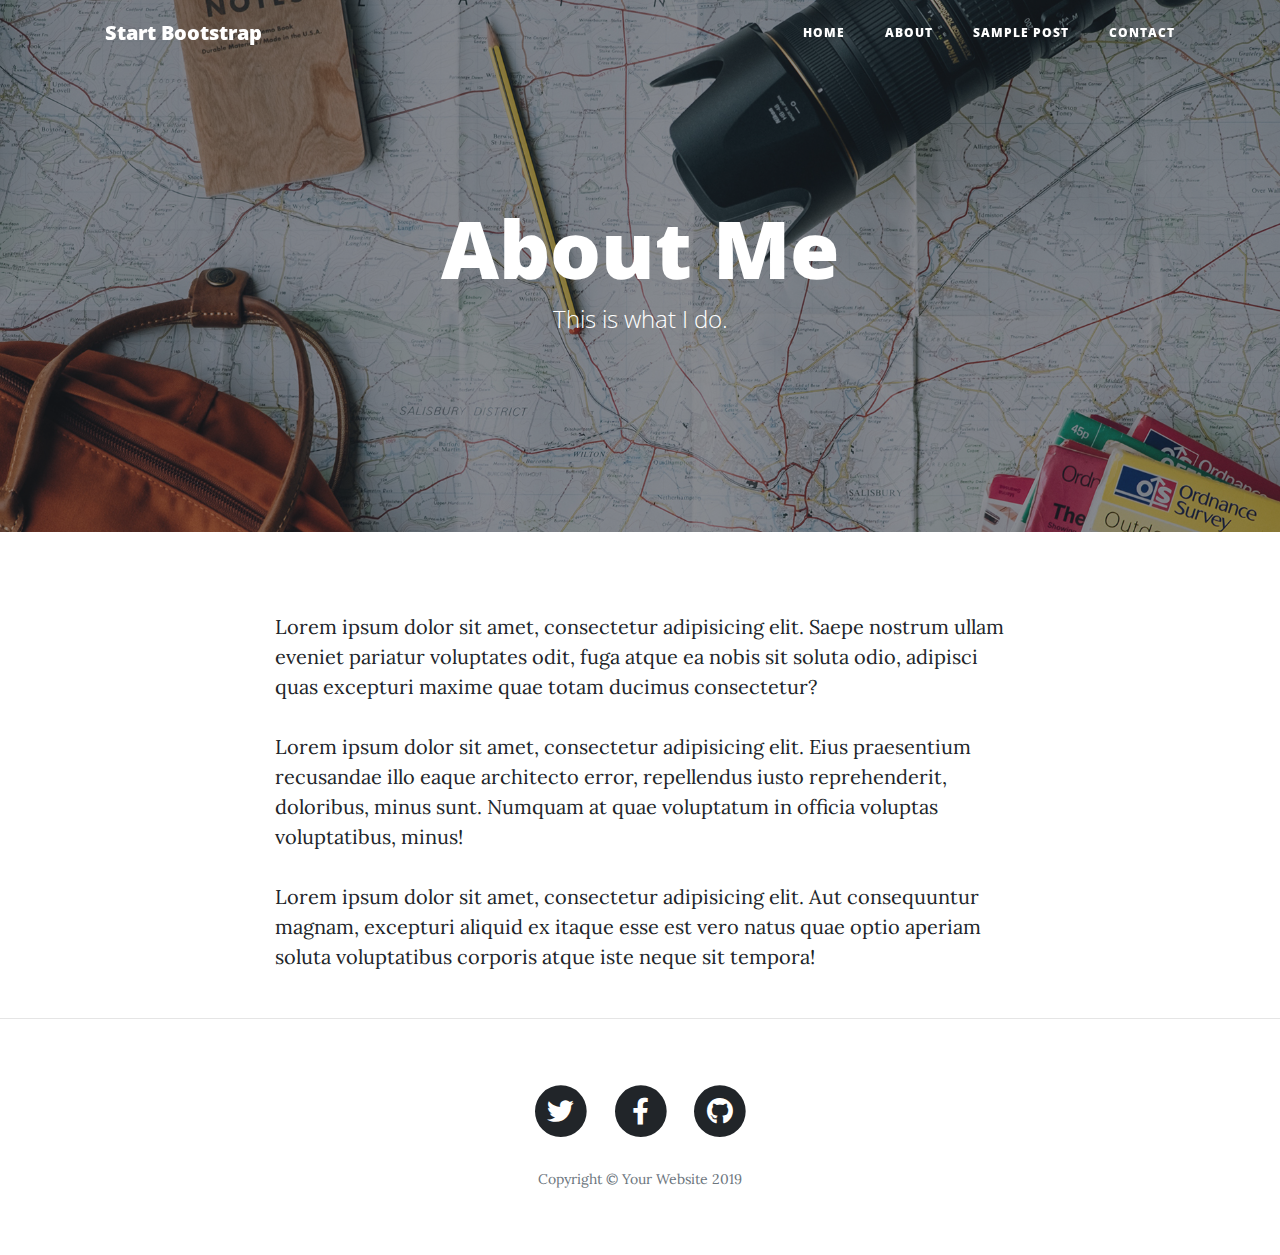
==== about.html @ df7668ce "bootstrap template" ====
<!DOCTYPE html>
<html lang="en">

<head>

  <meta charset="utf-8">
  <meta name="viewport" content="width=device-width, initial-scale=1, shrink-to-fit=no">
  <meta name="description" content="">
  <meta name="author" content="">

  <title>Clean Blog - Start Bootstrap Theme</title>

  <!-- Bootstrap core CSS -->
  <link href="vendor/bootstrap/css/bootstrap.min.css" rel="stylesheet">

  <!-- Custom fonts for this template -->
  <link href="vendor/fontawesome-free/css/all.min.css" rel="stylesheet" type="text/css">
  <link href='https://fonts.googleapis.com/css?family=Lora:400,700,400italic,700italic' rel='stylesheet' type='text/css'>
  <link href='https://fonts.googleapis.com/css?family=Open+Sans:300italic,400italic,600italic,700italic,800italic,400,300,600,700,800' rel='stylesheet' type='text/css'>

  <!-- Custom styles for this template -->
  <link href="css/clean-blog.min.css" rel="stylesheet">

</head>

<body>

  <!-- Navigation -->
  <nav class="navbar navbar-expand-lg navbar-light fixed-top" id="mainNav">
    <div class="container">
      <a class="navbar-brand" href="index.html">Start Bootstrap</a>
      <button class="navbar-toggler navbar-toggler-right" type="button" data-toggle="collapse" data-target="#navbarResponsive" aria-controls="navbarResponsive" aria-expanded="false" aria-label="Toggle navigation">
        Menu
        <i class="fas fa-bars"></i>
      </button>
      <div class="collapse navbar-collapse" id="navbarResponsive">
        <ul class="navbar-nav ml-auto">
          <li class="nav-item">
            <a class="nav-link" href="index.html">Home</a>
          </li>
          <li class="nav-item">
            <a class="nav-link" href="about.html">About</a>
          </li>
          <li class="nav-item">
            <a class="nav-link" href="post.html">Sample Post</a>
          </li>
          <li class="nav-item">
            <a class="nav-link" href="contact.html">Contact</a>
          </li>
        </ul>
      </div>
    </div>
  </nav>

  <!-- Page Header -->
  <header class="masthead" style="background-image: url('img/about-bg.jpg')">
    <div class="overlay"></div>
    <div class="container">
      <div class="row">
        <div class="col-lg-8 col-md-10 mx-auto">
          <div class="page-heading">
            <h1>About Me</h1>
            <span class="subheading">This is what I do.</span>
          </div>
        </div>
      </div>
    </div>
  </header>

  <!-- Main Content -->
  <div class="container">
    <div class="row">
      <div class="col-lg-8 col-md-10 mx-auto">
        <p>Lorem ipsum dolor sit amet, consectetur adipisicing elit. Saepe nostrum ullam eveniet pariatur voluptates odit, fuga atque ea nobis sit soluta odio, adipisci quas excepturi maxime quae totam ducimus consectetur?</p>
        <p>Lorem ipsum dolor sit amet, consectetur adipisicing elit. Eius praesentium recusandae illo eaque architecto error, repellendus iusto reprehenderit, doloribus, minus sunt. Numquam at quae voluptatum in officia voluptas voluptatibus, minus!</p>
        <p>Lorem ipsum dolor sit amet, consectetur adipisicing elit. Aut consequuntur magnam, excepturi aliquid ex itaque esse est vero natus quae optio aperiam soluta voluptatibus corporis atque iste neque sit tempora!</p>
      </div>
    </div>
  </div>

  <hr>

  <!-- Footer -->
  <footer>
    <div class="container">
      <div class="row">
        <div class="col-lg-8 col-md-10 mx-auto">
          <ul class="list-inline text-center">
            <li class="list-inline-item">
              <a href="#">
                <span class="fa-stack fa-lg">
                  <i class="fas fa-circle fa-stack-2x"></i>
                  <i class="fab fa-twitter fa-stack-1x fa-inverse"></i>
                </span>
              </a>
            </li>
            <li class="list-inline-item">
              <a href="#">
                <span class="fa-stack fa-lg">
                  <i class="fas fa-circle fa-stack-2x"></i>
                  <i class="fab fa-facebook-f fa-stack-1x fa-inverse"></i>
                </span>
              </a>
            </li>
            <li class="list-inline-item">
              <a href="#">
                <span class="fa-stack fa-lg">
                  <i class="fas fa-circle fa-stack-2x"></i>
                  <i class="fab fa-github fa-stack-1x fa-inverse"></i>
                </span>
              </a>
            </li>
          </ul>
          <p class="copyright text-muted">Copyright &copy; Your Website 2019</p>
        </div>
      </div>
    </div>
  </footer>

  <!-- Bootstrap core JavaScript -->
  <script src="vendor/jquery/jquery.min.js"></script>
  <script src="vendor/bootstrap/js/bootstrap.bundle.min.js"></script>

  <!-- Custom scripts for this template -->
  <script src="js/clean-blog.min.js"></script>

</body>

</html>
---- css/clean-blog.min.css ----
/*!
 * Start Bootstrap - Clean Blog v5.0.8 (https://startbootstrap.com/template-overviews/clean-blog)
 * Copyright 2013-2019 Start Bootstrap
 * Licensed under MIT (https://github.com/BlackrockDigital/startbootstrap-clean-blog/blob/master/LICENSE)
 */body{font-size:20px;color:#212529;font-family:Lora,'Times New Roman',serif}p{line-height:1.5;margin:30px 0}p a{text-decoration:underline}h1,h2,h3,h4,h5,h6{font-weight:800;font-family:'Open Sans','Helvetica Neue',Helvetica,Arial,sans-serif}a{color:#212529;transition:all .2s}a:focus,a:hover{color:#0085a1}blockquote{font-style:italic;color:#868e96}.section-heading{font-size:36px;font-weight:700;margin-top:60px}.caption{font-size:14px;font-style:italic;display:block;margin:0;padding:10px;text-align:center;border-bottom-right-radius:5px;border-bottom-left-radius:5px}::-moz-selection{color:#fff;background:#0085a1;text-shadow:none}::selection{color:#fff;background:#0085a1;text-shadow:none}img::-moz-selection{color:#fff;background:0 0}img::selection{color:#fff;background:0 0}img::-moz-selection{color:#fff;background:0 0}#mainNav{position:absolute;border-bottom:1px solid #e9ecef;background-color:#fff;font-family:'Open Sans','Helvetica Neue',Helvetica,Arial,sans-serif}#mainNav .navbar-brand{font-weight:800;color:#343a40}#mainNav .navbar-toggler{font-size:12px;font-weight:800;padding:13px;text-transform:uppercase;color:#343a40}#mainNav .navbar-nav>li.nav-item>a{font-size:12px;font-weight:800;letter-spacing:1px;text-transform:uppercase}@media only screen and (min-width:992px){#mainNav{border-bottom:1px solid transparent;background:0 0}#mainNav .navbar-brand{padding:10px 20px;color:#fff}#mainNav .navbar-brand:focus,#mainNav .navbar-brand:hover{color:rgba(255,255,255,.8)}#mainNav .navbar-nav>li.nav-item>a{padding:10px 20px;color:#fff}#mainNav .navbar-nav>li.nav-item>a:focus,#mainNav .navbar-nav>li.nav-item>a:hover{color:rgba(255,255,255,.8)}}@media only screen and (min-width:992px){#mainNav{transition:background-color .2s;transform:translate3d(0,0,0);-webkit-backface-visibility:hidden}#mainNav.is-fixed{position:fixed;top:-67px;transition:transform .2s;border-bottom:1px solid #fff;background-color:rgba(255,255,255,.9)}#mainNav.is-fixed .navbar-brand{color:#212529}#mainNav.is-fixed .navbar-brand:focus,#mainNav.is-fixed .navbar-brand:hover{color:#0085a1}#mainNav.is-fixed .navbar-nav>li.nav-item>a{color:#212529}#mainNav.is-fixed .navbar-nav>li.nav-item>a:focus,#mainNav.is-fixed .navbar-nav>li.nav-item>a:hover{color:#0085a1}#mainNav.is-visible{transform:translate3d(0,100%,0)}}header.masthead{margin-bottom:50px;background:no-repeat center center;background-color:#868e96;background-attachment:scroll;position:relative;background-size:cover}header.masthead .overlay{position:absolute;top:0;left:0;height:100%;width:100%;background-color:#212529;opacity:.5}header.masthead .page-heading,header.masthead .post-heading,header.masthead .site-heading{padding:200px 0 150px;color:#fff}@media only screen and (min-width:768px){header.masthead .page-heading,header.masthead .post-heading,header.masthead .site-heading{padding:200px 0}}header.masthead .page-heading,header.masthead .site-heading{text-align:center}header.masthead .page-heading h1,header.masthead .site-heading h1{font-size:50px;margin-top:0}header.masthead .page-heading .subheading,header.masthead .site-heading .subheading{font-size:24px;font-weight:300;line-height:1.1;display:block;margin:10px 0 0;font-family:'Open Sans','Helvetica Neue',Helvetica,Arial,sans-serif}@media only screen and (min-width:768px){header.masthead .page-heading h1,header.masthead .site-heading h1{font-size:80px}}header.masthead .post-heading h1{font-size:35px}header.masthead .post-heading .meta,header.masthead .post-heading .subheading{line-height:1.1;display:block}header.masthead .post-heading .subheading{font-size:24px;font-weight:600;margin:10px 0 30px;font-family:'Open Sans','Helvetica Neue',Helvetica,Arial,sans-serif}header.masthead .post-heading .meta{font-size:20px;font-weight:300;font-style:italic;font-family:Lora,'Times New Roman',serif}header.masthead .post-heading .meta a{color:#fff}@media only screen and (min-width:768px){header.masthead .post-heading h1{font-size:55px}header.masthead .post-heading .subheading{font-size:30px}}.post-preview>a{color:#212529}.post-preview>a:focus,.post-preview>a:hover{text-decoration:none;color:#0085a1}.post-preview>a>.post-title{font-size:30px;margin-top:30px;margin-bottom:10px}.post-preview>a>.post-subtitle{font-weight:300;margin:0 0 10px}.post-preview>.post-meta{font-size:18px;font-style:italic;margin-top:0;color:#868e96}.post-preview>.post-meta>a{text-decoration:none;color:#212529}.post-preview>.post-meta>a:focus,.post-preview>.post-meta>a:hover{text-decoration:underline;color:#0085a1}@media only screen and (min-width:768px){.post-preview>a>.post-title{font-size:36px}}.floating-label-form-group{font-size:14px;position:relative;margin-bottom:0;padding-bottom:.5em;border-bottom:1px solid #dee2e6}.floating-label-form-group input,.floating-label-form-group textarea{font-size:1.5em;position:relative;z-index:1;padding:0;resize:none;border:none;border-radius:0;background:0 0;box-shadow:none!important;font-family:Lora,'Times New Roman',serif}.floating-label-form-group input::-webkit-input-placeholder,.floating-label-form-group textarea::-webkit-input-placeholder{color:#868e96;font-family:Lora,'Times New Roman',serif}.floating-label-form-group label{font-size:.85em;line-height:1.764705882em;position:relative;z-index:0;top:2em;display:block;margin:0;transition:top .3s ease,opacity .3s ease;vertical-align:middle;vertical-align:baseline;opacity:0}.floating-label-form-group .help-block{margin:15px 0}.floating-label-form-group-with-value label{top:0;opacity:1}.floating-label-form-group-with-focus label{color:#0085a1}form .form-group:first-child .floating-label-form-group{border-top:1px solid #dee2e6}footer{padding:50px 0 65px}footer .list-inline{margin:0;padding:0}footer .copyright{font-size:14px;margin-bottom:0;text-align:center}.btn{font-size:14px;font-weight:800;padding:15px 25px;letter-spacing:1px;text-transform:uppercase;border-radius:0;font-family:'Open Sans','Helvetica Neue',Helvetica,Arial,sans-serif}.btn-primary{background-color:#0085a1;border-color:#0085a1}.btn-primary:active,.btn-primary:focus,.btn-primary:hover{color:#fff;background-color:#00657b!important;border-color:#00657b!important}.btn-lg{font-size:16px;padding:25px 35px}
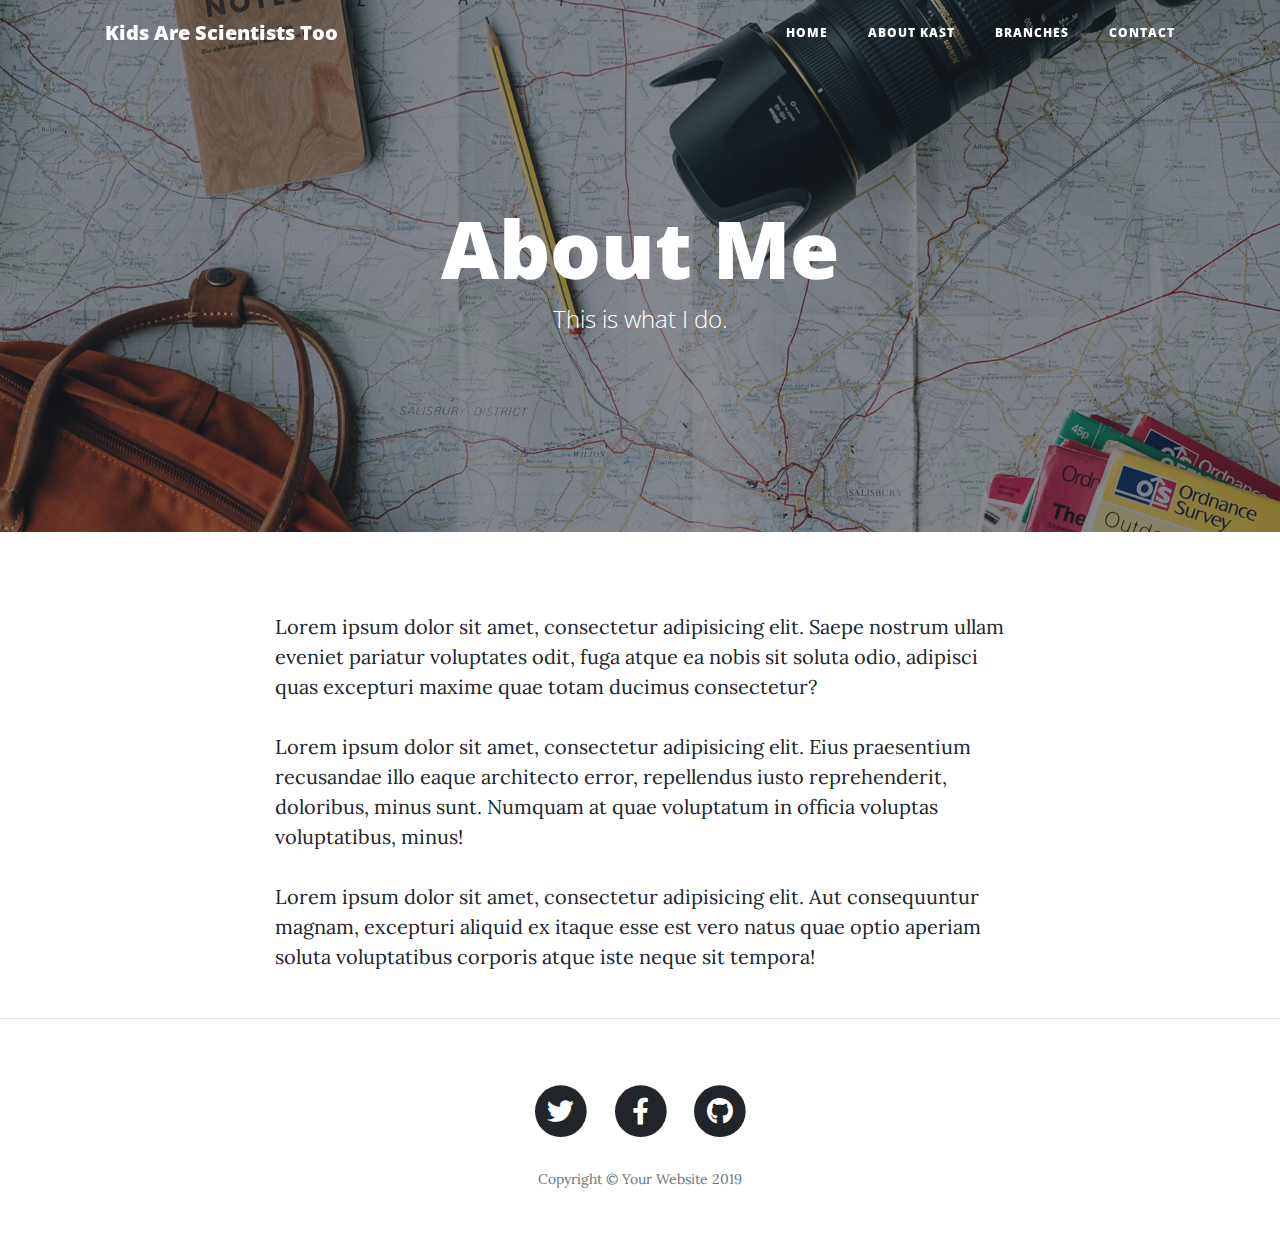
==== commit d231c901: "update navbar" ====
--- a/about.html
+++ b/about.html
@@ -8,7 +8,7 @@
   <meta name="description" content="">
   <meta name="author" content="">
 
-  <title>Clean Blog - Start Bootstrap Theme</title>
+  <title>Virginia KAST</title>
 
   <!-- Bootstrap core CSS -->
   <link href="vendor/bootstrap/css/bootstrap.min.css" rel="stylesheet">
@@ -28,7 +28,7 @@
   <!-- Navigation -->
   <nav class="navbar navbar-expand-lg navbar-light fixed-top" id="mainNav">
     <div class="container">
-      <a class="navbar-brand" href="index.html">Start Bootstrap</a>
+      <a class="navbar-brand" href="index.html">Kids Are Scientists Too</a>
       <button class="navbar-toggler navbar-toggler-right" type="button" data-toggle="collapse" data-target="#navbarResponsive" aria-controls="navbarResponsive" aria-expanded="false" aria-label="Toggle navigation">
         Menu
         <i class="fas fa-bars"></i>
@@ -39,10 +39,10 @@
             <a class="nav-link" href="index.html">Home</a>
           </li>
           <li class="nav-item">
-            <a class="nav-link" href="about.html">About</a>
+            <a class="nav-link" href="about.html">About KAST</a>
           </li>
           <li class="nav-item">
-            <a class="nav-link" href="post.html">Sample Post</a>
+            <a class="nav-link" href="post.html">Branches</a>
           </li>
           <li class="nav-item">
             <a class="nav-link" href="contact.html">Contact</a>
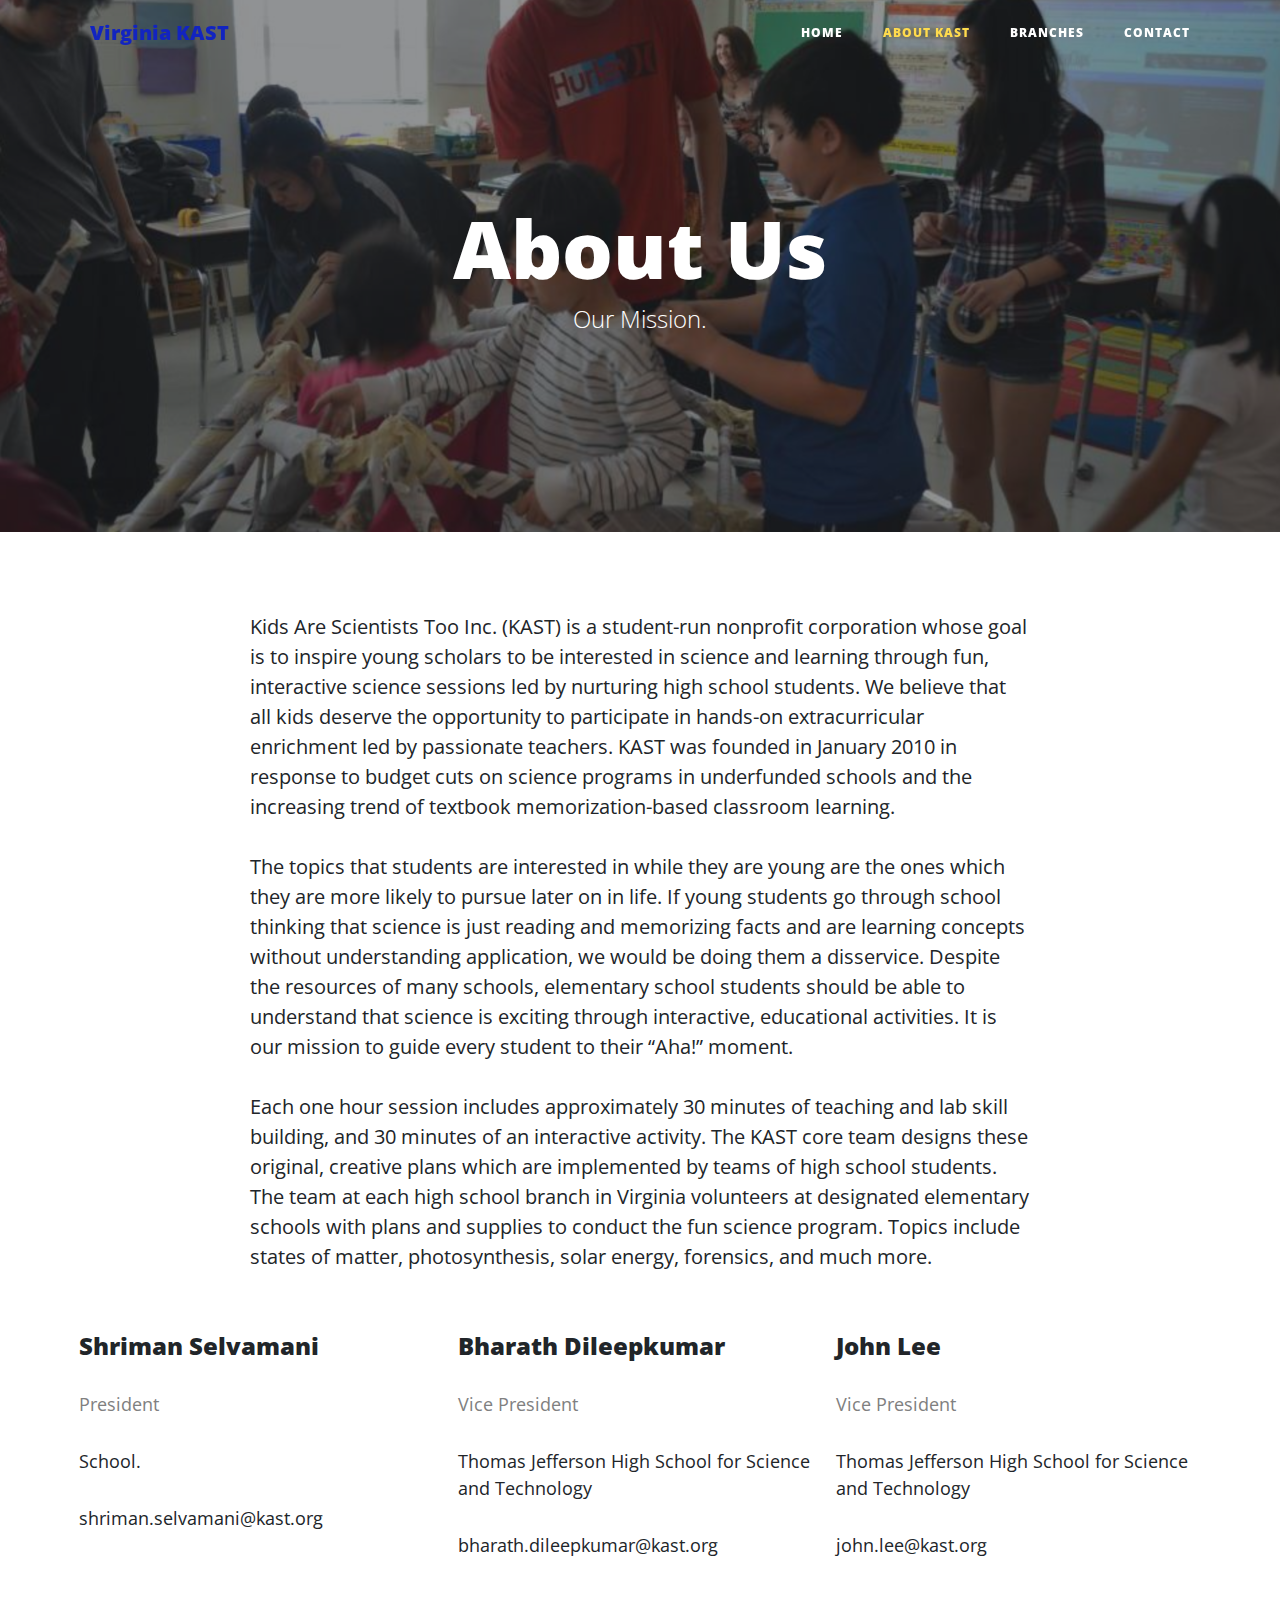
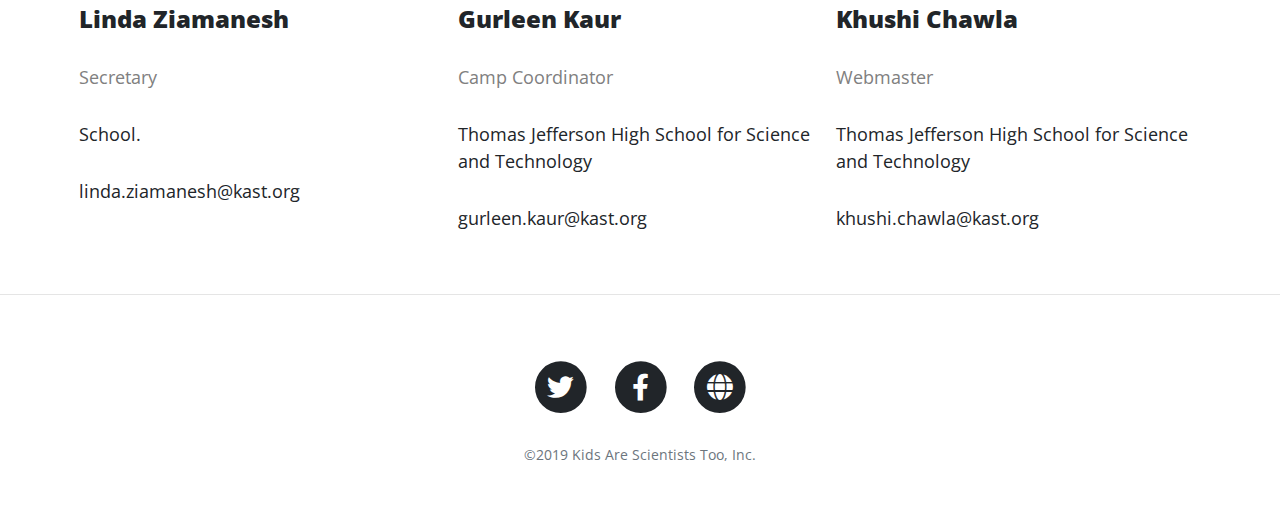
==== commit 307d982b: "basic info/formatting" ====
--- a/about.html
+++ b/about.html
@@ -19,7 +19,9 @@
   <link href='https://fonts.googleapis.com/css?family=Open+Sans:300italic,400italic,600italic,700italic,800italic,400,300,600,700,800' rel='stylesheet' type='text/css'>
 
   <!-- Custom styles for this template -->
+  <link href="css/clean-blog.css" rel="stylesheet">
   <link href="css/clean-blog.min.css" rel="stylesheet">
+  <link href="css/index.css" rel="stylesheet">
 
 </head>
 
@@ -28,7 +30,7 @@
   <!-- Navigation -->
   <nav class="navbar navbar-expand-lg navbar-light fixed-top" id="mainNav">
     <div class="container">
-      <a class="navbar-brand" href="index.html">Kids Are Scientists Too</a>
+      <a class="navbar-brand topBar" href="index.html">Virginia KAST</a>
       <button class="navbar-toggler navbar-toggler-right" type="button" data-toggle="collapse" data-target="#navbarResponsive" aria-controls="navbarResponsive" aria-expanded="false" aria-label="Toggle navigation">
         Menu
         <i class="fas fa-bars"></i>
@@ -39,10 +41,20 @@
             <a class="nav-link" href="index.html">Home</a>
           </li>
           <li class="nav-item">
-            <a class="nav-link" href="about.html">About KAST</a>
-          </li>
-          <li class="nav-item">
-            <a class="nav-link" href="post.html">Branches</a>
+            <a class="nav-link tabs" href="about.html">About KAST</a>
+          </li>
+          <li class="nav-item">
+            <div class = "dropdown">
+              <button class = "dropbtn">Branches</button>
+              <!--<button class="dropbtn nav-link">Branches</button>-->
+              <div class = "dropdown-content"> 
+                <a href="liberty.html">Liberty High School</a>
+		<a href="maggie.html">Maggie Walker Governer's School</a>
+		<a href="midlothian.html">Midlothian High School</a>
+		<a href="tjhsst.html">TJHSST</a>
+              </div>
+            </div>
+            <!--<a class="nav-link" href="post.html">Branches</a>-->
           </li>
           <li class="nav-item">
             <a class="nav-link" href="contact.html">Contact</a>
@@ -52,15 +64,16 @@
     </div>
   </nav>
 
+
   <!-- Page Header -->
-  <header class="masthead" style="background-image: url('img/about-bg.jpg')">
+  <header class="masthead" style="background-image: url('img/aboutus-bg.png')">
     <div class="overlay"></div>
     <div class="container">
       <div class="row">
         <div class="col-lg-8 col-md-10 mx-auto">
           <div class="page-heading">
-            <h1>About Me</h1>
-            <span class="subheading">This is what I do.</span>
+            <h1>About Us</h1>
+            <span class="subheading">Our Mission.</span>
           </div>
         </div>
       </div>
@@ -70,10 +83,69 @@
   <!-- Main Content -->
   <div class="container">
     <div class="row">
-      <div class="col-lg-8 col-md-10 mx-auto">
-        <p>Lorem ipsum dolor sit amet, consectetur adipisicing elit. Saepe nostrum ullam eveniet pariatur voluptates odit, fuga atque ea nobis sit soluta odio, adipisci quas excepturi maxime quae totam ducimus consectetur?</p>
-        <p>Lorem ipsum dolor sit amet, consectetur adipisicing elit. Eius praesentium recusandae illo eaque architecto error, repellendus iusto reprehenderit, doloribus, minus sunt. Numquam at quae voluptatum in officia voluptas voluptatibus, minus!</p>
-        <p>Lorem ipsum dolor sit amet, consectetur adipisicing elit. Aut consequuntur magnam, excepturi aliquid ex itaque esse est vero natus quae optio aperiam soluta voluptatibus corporis atque iste neque sit tempora!</p>
+      <div class="col-lg-8 col-md-10 mx-auto"> 
+        <p>Kids Are Scientists Too Inc. (KAST) is a student-run nonprofit corporation whose goal is to inspire young scholars to be interested in science and learning through fun, interactive science sessions led by nurturing high school students. We believe that all kids deserve the opportunity to participate in hands-on extracurricular enrichment led by passionate teachers. KAST was founded in January 2010 in response to budget cuts on science programs in underfunded schools and the increasing trend of textbook memorization-based classroom learning.</p>
+
+        <p>The topics that students are interested in while they are young are the ones which they are more likely to pursue later on in life. If  young students go through school thinking that science is just reading and memorizing facts and are learning concepts without understanding application, we would be doing them a disservice. Despite the resources of many schools, elementary school students should be able to understand that science is exciting through interactive, educational activities. It is our mission to guide every student to their “Aha!” moment.</p>
+
+        <p>Each one hour session includes approximately 30 minutes of teaching and lab skill building, and 30 minutes of an interactive activity. The KAST core team designs these original, creative plans which are implemented by teams of high school students. The team at each high school branch in Virginia volunteers at designated elementary schools with plans and supplies to conduct the fun science program. Topics include states of matter, photosynthesis, solar energy, forensics, and much more.</p> 
+      </div>
+    </div>
+    <p></p>
+    <div class = "row">
+      <div class="column"> 
+        <!--<img src="/w3images/team1.jpg" alt="Jane" style="width:100%">-->
+        <div class="container">
+          <h4>Shriman Selvamani</h4>
+          <p class="position">President</p>
+          <p>School.</p>
+          <p>shriman.selvamani@kast.org</p>
+        </div>
+      </div>
+      <div class = "column">
+        <!--<img src="/w3images/team1.jpg" alt="Jane" style="width:100%">-->
+        <div class="container">
+          <h4>Bharath Dileepkumar</h4>
+          <p class="position">Vice President</p>
+          <p>Thomas Jefferson High School for Science and Technology</p>
+          <p>bharath.dileepkumar@kast.org</p>
+        </div>
+      </div>
+      <div class = "column">       
+        <!--<img src="/w3images/team1.jpg" alt="Jane" style="width:100%">-->
+        <div class="container">
+          <h4>John Lee</h4>
+          <p class="position">Vice President</p>
+          <p>Thomas Jefferson High School for Science and Technology</p>
+          <p>john.lee@kast.org</p>
+        </div>
+      </div>
+      <div class = "column">
+        <!--<img src="/w3images/team1.jpg" alt="Jane" style="width:100%">-->
+        <div class="container">
+          <h4>Linda Ziamanesh</h4>
+          <p class="position">Secretary</p>
+          <p>School.</p>
+          <p>linda.ziamanesh@kast.org</p>
+        </div>
+      </div>
+      <div class = "column">
+        <!--<img src="/w3images/team1.jpg" alt="Jane" style="width:100%">-->
+        <div class="container">
+          <h4>Gurleen Kaur</h4>
+          <p class="position">Camp Coordinator</p>
+          <p>Thomas Jefferson High School for Science and Technology</p>
+          <p>gurleen.kaur@kast.org</p>
+        </div>
+      </div>
+      <div class = "column">
+         <!--<img src="/w3images/team1.jpg" alt="Jane" style="width:100%">-->
+        <div class="container">
+          <h4>Khushi Chawla</h4>
+          <p class="position">Webmaster</p>
+          <p>Thomas Jefferson High School for Science and Technology</p>
+          <p>khushi.chawla@kast.org</p>
+        </div> 
       </div>
     </div>
   </div>
@@ -87,7 +159,7 @@
         <div class="col-lg-8 col-md-10 mx-auto">
           <ul class="list-inline text-center">
             <li class="list-inline-item">
-              <a href="#">
+              <a href="https://twitter.com/kastnational">
                 <span class="fa-stack fa-lg">
                   <i class="fas fa-circle fa-stack-2x"></i>
                   <i class="fab fa-twitter fa-stack-1x fa-inverse"></i>
@@ -95,7 +167,7 @@
               </a>
             </li>
             <li class="list-inline-item">
-              <a href="#">
+              <a href="https://www.facebook.com/kastnonprofit/">
                 <span class="fa-stack fa-lg">
                   <i class="fas fa-circle fa-stack-2x"></i>
                   <i class="fab fa-facebook-f fa-stack-1x fa-inverse"></i>
@@ -103,15 +175,16 @@
               </a>
             </li>
             <li class="list-inline-item">
-              <a href="#">
+              <a href="https://kast.org/">
                 <span class="fa-stack fa-lg">
                   <i class="fas fa-circle fa-stack-2x"></i>
-                  <i class="fab fa-github fa-stack-1x fa-inverse"></i>
+                  <i class="fa fa-globe fa-stack-1x fa-inverse"></i>
                 </span>
               </a>
             </li>
           </ul>
-          <p class="copyright text-muted">Copyright &copy; Your Website 2019</p>
+          <p class="copyright text-muted">©2019 Kids Are Scientists Too, Inc.</p>
+          <!--<p>Created and maintained by Khushi Chawla</p>-->
         </div>
       </div>
     </div>
@@ -127,3 +200,4 @@
 </body>
 
 </html>
+
--- a/css/clean-blog.css
+++ b/css/clean-blog.css
@@ -0,0 +1,480 @@
+/*!
+ * Start Bootstrap - Clean Blog v5.0.8 (https://startbootstrap.com/template-overviews/clean-blog)
+ * Copyright 2013-2019 Start Bootstrap
+ * Licensed under MIT (https://github.com/BlackrockDigital/startbootstrap-clean-blog/blob/master/LICENSE)
+ */
+
+/*
+ blue: 03006D
+ yellow: FDC30A
+*/
+
+body {
+  font-size: 20px;
+  color: #212529;
+  font-family: 'Lora', 'Times New Roman', serif;
+}
+
+p {
+  line-height: 1.5;
+  margin: 30px 0;
+}
+
+p a {
+  text-decoration: underline;
+}
+
+h1,
+h2,
+h3,
+h4,
+h5,
+h6 {
+  font-weight: 800;
+  font-family: 'Open Sans', 'Helvetica Neue', Helvetica, Arial, sans-serif;
+}
+
+a {
+  color: #212529;
+  transition: all 0.2s;
+}
+
+a:focus, a:hover {
+  color: #0085A1;
+}
+
+blockquote {
+  font-style: italic;
+  color: #868e96;
+}
+
+.section-heading {
+  font-size: 36px;
+  font-weight: 700;
+  margin-top: 60px;
+}
+
+.caption {
+  font-size: 14px;
+  font-style: italic;
+  display: block;
+  margin: 0;
+  padding: 10px;
+  text-align: center;
+  border-bottom-right-radius: 5px;
+  border-bottom-left-radius: 5px;
+}
+
+::-moz-selection {
+  color: #fff;
+  background: #0085A1;
+  text-shadow: none;
+}
+
+::selection {
+  color: #fff;
+  background: #0085A1;
+  text-shadow: none;
+}
+
+img::-moz-selection {
+  color: #fff;
+  background: transparent;
+}
+
+img::selection {
+  color: #fff;
+  background: transparent;
+}
+
+img::-moz-selection {
+  color: #fff;
+  background: transparent;
+}
+
+#mainNav {
+  position: absolute;
+  border-bottom: 1px solid #e9ecef;
+  background-color: white;
+  font-family: 'Open Sans', 'Helvetica Neue', Helvetica, Arial, sans-serif;
+}
+
+#mainNav .navbar-brand {
+  font-weight: 800;
+  color: #343a40;
+}
+
+#mainNav .navbar-toggler {
+  font-size: 12px;
+  font-weight: 800;
+  padding: 13px;
+  text-transform: uppercase;
+  color: #1212a3;
+}
+
+#mainNav .navbar-nav > li.nav-item > a {
+  font-size: 12px;
+  font-weight: 800;
+  letter-spacing: 1px;
+  text-transform: uppercase;
+}
+
+@media only screen and (min-width: 992px) {
+  #mainNav {
+    border-bottom: 1px solid transparent;
+    background: transparent;
+  }
+  #mainNav .navbar-brand {
+    padding: 10px 20px;
+    color: #fff;
+  }
+  #mainNav .navbar-brand:focus, #mainNav .navbar-brand:hover {
+    color: rgba(255, 255, 255, 0.8);
+  }
+  #mainNav .navbar-nav > li.nav-item > a {
+    padding: 10px 20px;
+    color: #fff;
+  }
+  #mainNav .navbar-nav > li.nav-item > a:focus, #mainNav .navbar-nav > li.nav-item > a:hover {
+    color: rgba(255, 255, 255, 0.8);
+    color: #1212a3 !important;
+  }
+}
+
+@media only screen and (min-width: 992px) {
+  #mainNav {
+    transition: background-color 0.2s;
+    /* Force Hardware Acceleration in WebKit */
+    transform: translate3d(0, 0, 0);
+    -webkit-backface-visibility: hidden;
+  }
+  #mainNav.is-fixed {
+    /* when the user scrolls down, we hide the header right above the viewport */
+    position: fixed;
+    top: -67px;
+    transition: transform 0.2s;
+    border-bottom: 1px solid white;
+    background-color: rgba(255, 255, 255, 0.9);
+  }
+  #mainNav.is-fixed .navbar-brand {
+    color: #212529;
+  }
+  #mainNav.is-fixed .navbar-brand:focus, #mainNav.is-fixed .navbar-brand:hover {
+    color: #0085A1;
+  }
+  #mainNav.is-fixed .navbar-brand:focus, #mainNav.is-fixed .dropbtn:hover {
+    color: #0085A1;
+  }
+  #mainNav.is-fixed .navbar-nav > li.nav-item > a {
+    color: #212529;
+  }
+  #mainNav.is-fixed .dropbtn {
+    color: #212529;
+  }
+  #mainNav.is-fixed .navbar-nav > li.nav-item > a:focus, #mainNav.is-fixed .navbar-nav > li.nav-item > a:hover {
+    color: #0085A1;
+  }
+  #mainNav.is-visible {
+    /* if the user changes the scrolling direction, we show the header */
+    transform: translate3d(0, 100%, 0);
+  }
+}
+
+header.masthead {
+  margin-bottom: 50px;
+  background: no-repeat center center;
+  background-color: #868e96;
+  background-attachment: scroll;
+  position: relative;
+  background-size: cover;
+}
+
+header.masthead .overlay {
+  position: absolute;
+  top: 0;
+  left: 0;
+  height: 100%;
+  width: 100%;
+  background-color: #212529;
+  opacity: 0.5;
+}
+
+header.masthead .page-heading,
+header.masthead .post-heading,
+header.masthead .site-heading {
+  padding: 200px 0 150px;
+  color: white;
+}
+
+@media only screen and (min-width: 768px) {
+  header.masthead .page-heading,
+  header.masthead .post-heading,
+  header.masthead .site-heading {
+    padding: 200px 0;
+  }
+}
+
+header.masthead .page-heading,
+header.masthead .site-heading {
+  text-align: center;
+}
+
+header.masthead .page-heading h1,
+header.masthead .site-heading h1 {
+  font-size: 50px;
+  margin-top: 0;
+}
+
+header.masthead .page-heading .subheading,
+header.masthead .site-heading .subheading {
+  font-size: 24px;
+  font-weight: 300;
+  line-height: 1.1;
+  display: block;
+  margin: 10px 0 0;
+  font-family: 'Open Sans', 'Helvetica Neue', Helvetica, Arial, sans-serif;
+}
+
+@media only screen and (min-width: 768px) {
+  header.masthead .page-heading h1,
+  header.masthead .site-heading h1 {
+    font-size: 80px;
+  }
+}
+
+header.masthead .post-heading h1 {
+  font-size: 35px;
+}
+
+header.masthead .post-heading .meta,
+header.masthead .post-heading .subheading {
+  line-height: 1.1;
+  display: block;
+}
+
+header.masthead .post-heading .subheading {
+  font-size: 24px;
+  font-weight: 600;
+  margin: 10px 0 30px;
+  font-family: 'Open Sans', 'Helvetica Neue', Helvetica, Arial, sans-serif;
+}
+
+header.masthead .post-heading .meta {
+  font-size: 20px;
+  font-weight: 300;
+  font-style: italic;
+  font-family: 'Lora', 'Times New Roman', serif;
+}
+
+header.masthead .post-heading .meta a {
+  color: #fff;
+}
+
+@media only screen and (min-width: 768px) {
+  header.masthead .post-heading h1 {
+    font-size: 55px;
+  }
+  header.masthead .post-heading .subheading {
+    font-size: 30px;
+  }
+}
+
+.post-preview > a {
+  color: #212529;
+}
+
+.post-preview > a:focus, .post-preview > a:hover {
+  text-decoration: none;
+  color: #0085A1;
+}
+
+.post-preview > a > .post-title {
+  font-size: 30px;
+  margin-top: 30px;
+  margin-bottom: 10px;
+}
+
+.post-preview > a > .post-subtitle {
+  font-weight: 300;
+  margin: 0 0 10px;
+}
+
+.post-preview > .post-meta {
+  font-size: 18px;
+  font-style: italic;
+  margin-top: 0;
+  color: #868e96;
+}
+
+.post-preview > .post-meta > a {
+  text-decoration: none;
+  color: #212529;
+}
+
+.post-preview > .post-meta > a:focus, .post-preview > .post-meta > a:hover {
+  text-decoration: underline;
+  color: #0085A1;
+}
+
+@media only screen and (min-width: 768px) {
+  .post-preview > a > .post-title {
+    font-size: 36px;
+  }
+}
+
+.floating-label-form-group {
+  font-size: 14px;
+  position: relative;
+  margin-bottom: 0;
+  padding-bottom: 0.5em;
+  border-bottom: 1px solid #dee2e6;
+}
+
+.floating-label-form-group input,
+.floating-label-form-group textarea {
+  font-size: 1.5em;
+  position: relative;
+  z-index: 1;
+  padding: 0;
+  resize: none;
+  border: none;
+  border-radius: 0;
+  background: none;
+  box-shadow: none !important;
+  font-family: 'Lora', 'Times New Roman', serif;
+}
+
+.floating-label-form-group input::-webkit-input-placeholder,
+.floating-label-form-group textarea::-webkit-input-placeholder {
+  color: #868e96;
+  font-family: 'Lora', 'Times New Roman', serif;
+}
+
+.floating-label-form-group label {
+  font-size: 0.85em;
+  line-height: 1.764705882em;
+  position: relative;
+  z-index: 0;
+  top: 2em;
+  display: block;
+  margin: 0;
+  transition: top 0.3s ease, opacity 0.3s ease;
+  vertical-align: middle;
+  vertical-align: baseline;
+  opacity: 0;
+}
+
+.floating-label-form-group .help-block {
+  margin: 15px 0;
+}
+
+.floating-label-form-group-with-value label {
+  top: 0;
+  opacity: 1;
+}
+
+.floating-label-form-group-with-focus label {
+  color: #0085A1;
+}
+
+form .form-group:first-child .floating-label-form-group {
+  border-top: 1px solid #dee2e6;
+}
+
+footer {
+  padding: 50px 0 65px;
+}
+
+footer .list-inline {
+  margin: 0;
+  padding: 0;
+}
+
+footer .copyright {
+  font-size: 14px;
+  margin-bottom: 0;
+  text-align: center;
+}
+
+.btn {
+  font-size: 14px;
+  font-weight: 800;
+  padding: 15px 25px;
+  letter-spacing: 1px;
+  text-transform: uppercase;
+  border-radius: 0;
+  font-family: 'Open Sans', 'Helvetica Neue', Helvetica, Arial, sans-serif;
+}
+
+.btn-primary {
+  background-color: #1224C0 !important;
+  border-color: #0085A1;
+}
+
+.btn-primary:hover, .btn-primary:focus, .btn-primary:active {
+  color: #fff;
+  background-color: #1212a3 !important;
+  border-color: #1212a3 !important;
+}
+
+.btn-lg {
+  font-size: 16px;
+  padding: 25px 35px;
+}
+
+/* Dropdown Button */
+.dropbtn {
+  padding: 10px 20px;
+  color: #fff;
+  font-size: 12px;
+  font-weight: 800;
+  letter-spacing: 1px;
+  text-transform: uppercase; 
+  background-color: transparent;
+  border: none;
+  transition: all .2s;
+
+}
+
+/* The container <div> - needed to position the dropdown content */
+/*.dropdown {
+  position: relative;
+  display: inline-block;
+}*/
+
+/* Dropdown Content (Hidden by Default) */
+.dropdown-content {
+  display: none;
+  position: absolute;
+  background-color: #f1f1f1;
+  min-width: 120px;
+  /*box-shadow: 0px 8px 16px 0px rgba(0,0,0,0.2);*/
+  z-index: 1;
+}
+
+/* Links inside the dropdown */
+.dropdown-content a {
+  color: black;
+  padding: 12px 10px;
+  text-decoration: none;
+  font-size: 12px;
+  font-weight: 600;
+  letter-spacing: 1px;
+  text-transform: uppercase;
+  display: block;
+  color: grey; 
+}
+
+/* Change color of dropdown links on hover */
+.dropdown-content a:hover {
+  /*background-color: #FDC30A;
+  color: white;*/
+  background-color: lightgrey;
+  color: white;
+}
+
+/* Show the dropdown menu on hover */
+.dropdown:hover .dropdown-content {display: block;}
+
+/* Change the background color of the dropdown button when the dropdown content is shown */
+.dropdown:hover .dropbtn {color: #1212a3 !important}
--- a/css/index.css
+++ b/css/index.css
@@ -0,0 +1,62 @@
+.topBar {
+  color: #1224C0 !important;
+}
+
+.tabs {
+  color: #ffdb4d !important;
+}
+
+
+.column {
+  float: left;
+  width: 31%;
+  margin-bottom: 16px;
+  padding: 0 8px;
+  font-size: 18px;
+}
+
+.column2 {
+  float: left;
+  width: 20%;
+  margin-bottom: 16px;
+  padding: 0 20px;
+  font-size: 18px;
+}
+
+.container {
+  padding: 0 16px;
+}
+
+.container::after, .row::after {
+  content: "";
+  clear: both;
+  display: table;
+}
+
+*, *:before, *:after {
+  box-sizing: inherit;
+}
+
+
+.position {
+  color: grey;
+}
+
+.sidespacing {
+  padding: 100px;
+}
+
+.centered {
+  text-align: center;
+}
+
+.centeredimg{
+  display: block;
+  margin-left: auto;
+  margin-right: auto;
+  background-size: cover !important;
+}
+
+p {
+  font-family: 'Open Sans','Helvetica Neue',Helvetica,Arial,sans-serif !important; 
+}
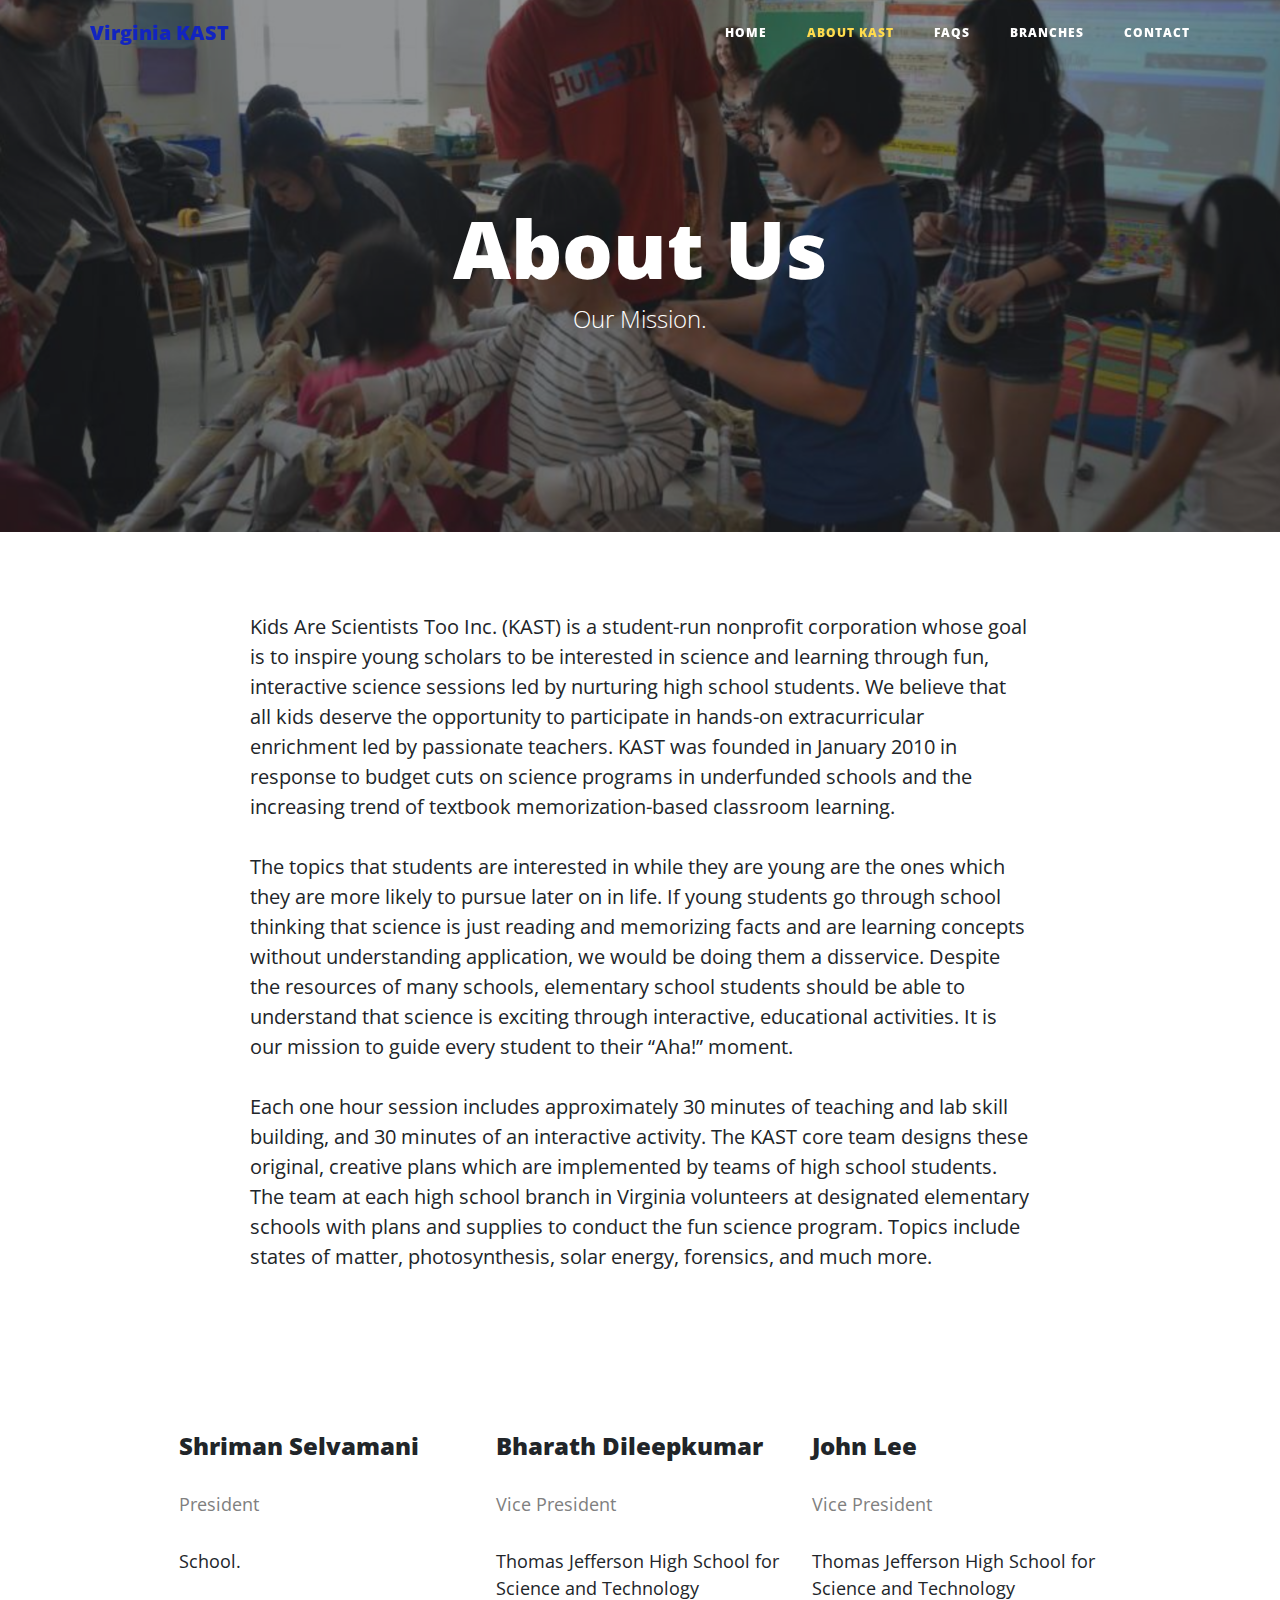
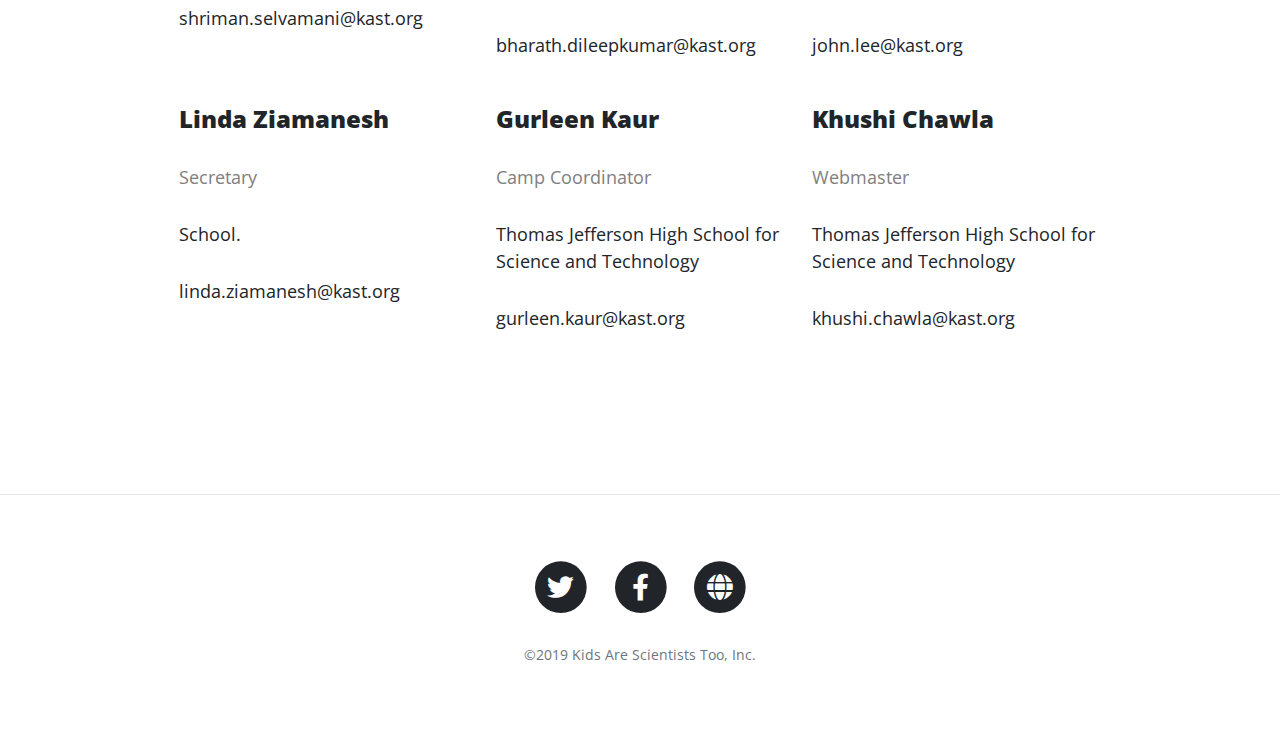
==== commit 04a2a20c: "added faq" ====
--- a/about.html
+++ b/about.html
@@ -44,6 +44,9 @@
             <a class="nav-link tabs" href="about.html">About KAST</a>
           </li>
           <li class="nav-item">
+            <a class="nav-link" href="faq.html">FAQs</a>
+          </li>
+	  <li class="nav-item">
             <div class = "dropdown">
               <button class = "dropbtn">Branches</button>
               <!--<button class="dropbtn nav-link">Branches</button>-->
@@ -92,7 +95,7 @@
       </div>
     </div>
     <p></p>
-    <div class = "row">
+    <div class = "row sidespacing">
       <div class="column"> 
         <!--<img src="/w3images/team1.jpg" alt="Jane" style="width:100%">-->
         <div class="container">
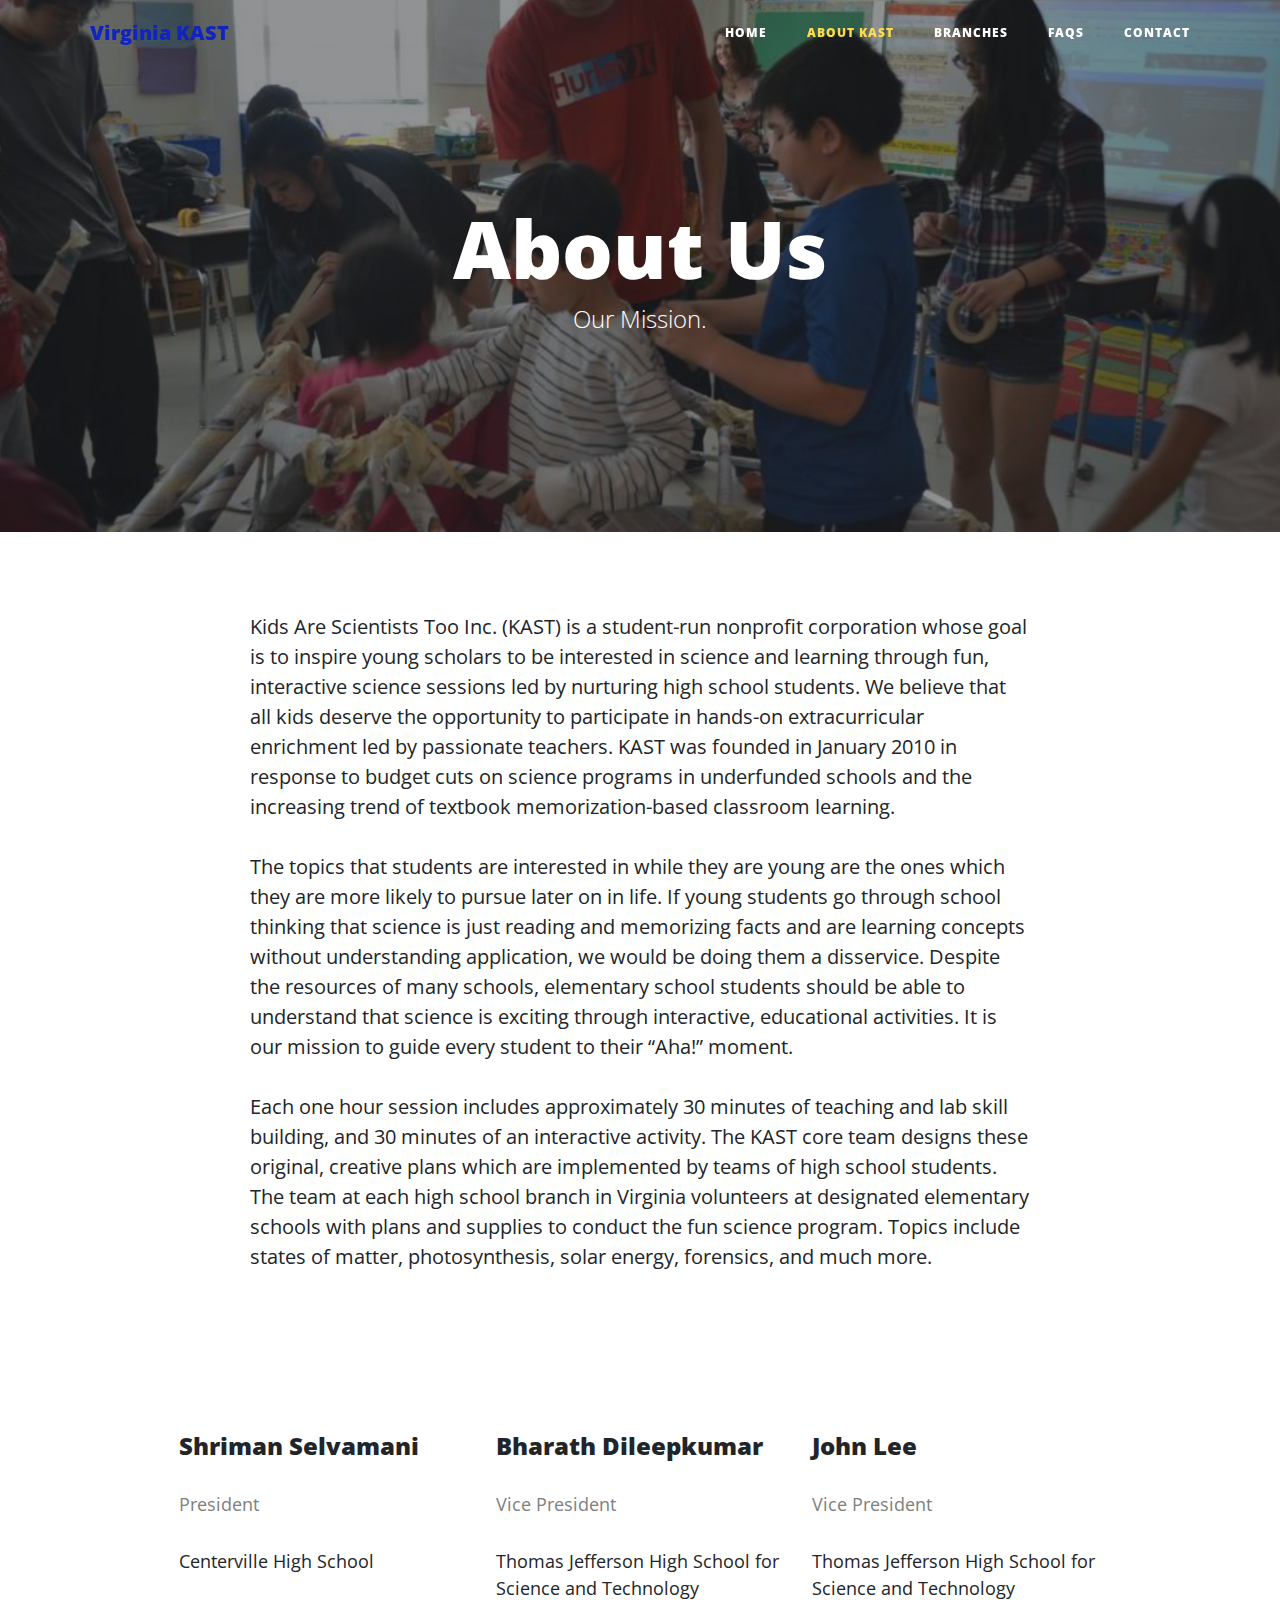
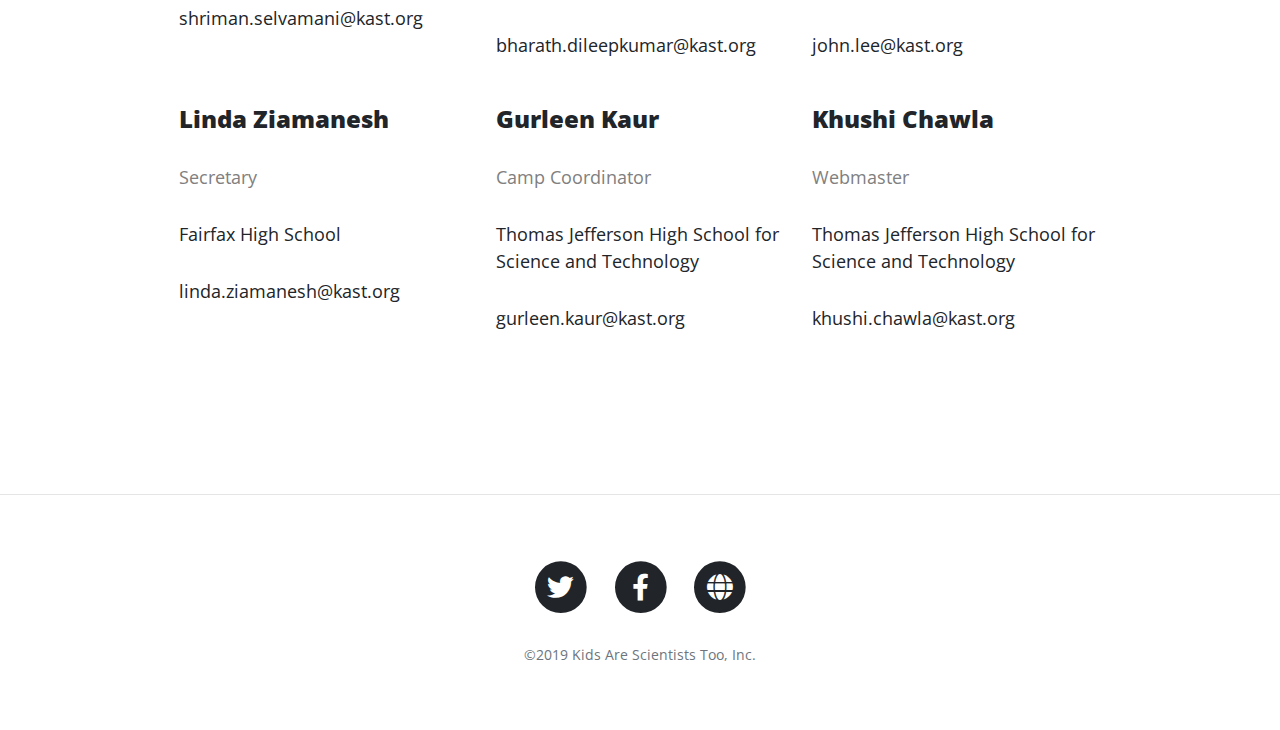
==== commit c6b76676: "changed tab order" ====
--- a/about.html
+++ b/about.html
@@ -44,9 +44,6 @@
             <a class="nav-link tabs" href="about.html">About KAST</a>
           </li>
           <li class="nav-item">
-            <a class="nav-link" href="faq.html">FAQs</a>
-          </li>
-	  <li class="nav-item">
             <div class = "dropdown">
               <button class = "dropbtn">Branches</button>
               <!--<button class="dropbtn nav-link">Branches</button>-->
@@ -60,6 +57,9 @@
             <!--<a class="nav-link" href="post.html">Branches</a>-->
           </li>
           <li class="nav-item">
+            <a class="nav-link" href="faq.html">FAQs</a>
+          </li>
+          <li class="nav-item">
             <a class="nav-link" href="contact.html">Contact</a>
           </li>
         </ul>
@@ -101,7 +101,7 @@
         <div class="container">
           <h4>Shriman Selvamani</h4>
           <p class="position">President</p>
-          <p>School.</p>
+          <p>Centerville High School</p>
           <p>shriman.selvamani@kast.org</p>
         </div>
       </div>
@@ -128,7 +128,7 @@
         <div class="container">
           <h4>Linda Ziamanesh</h4>
           <p class="position">Secretary</p>
-          <p>School.</p>
+          <p>Fairfax High School</p>
           <p>linda.ziamanesh@kast.org</p>
         </div>
       </div>
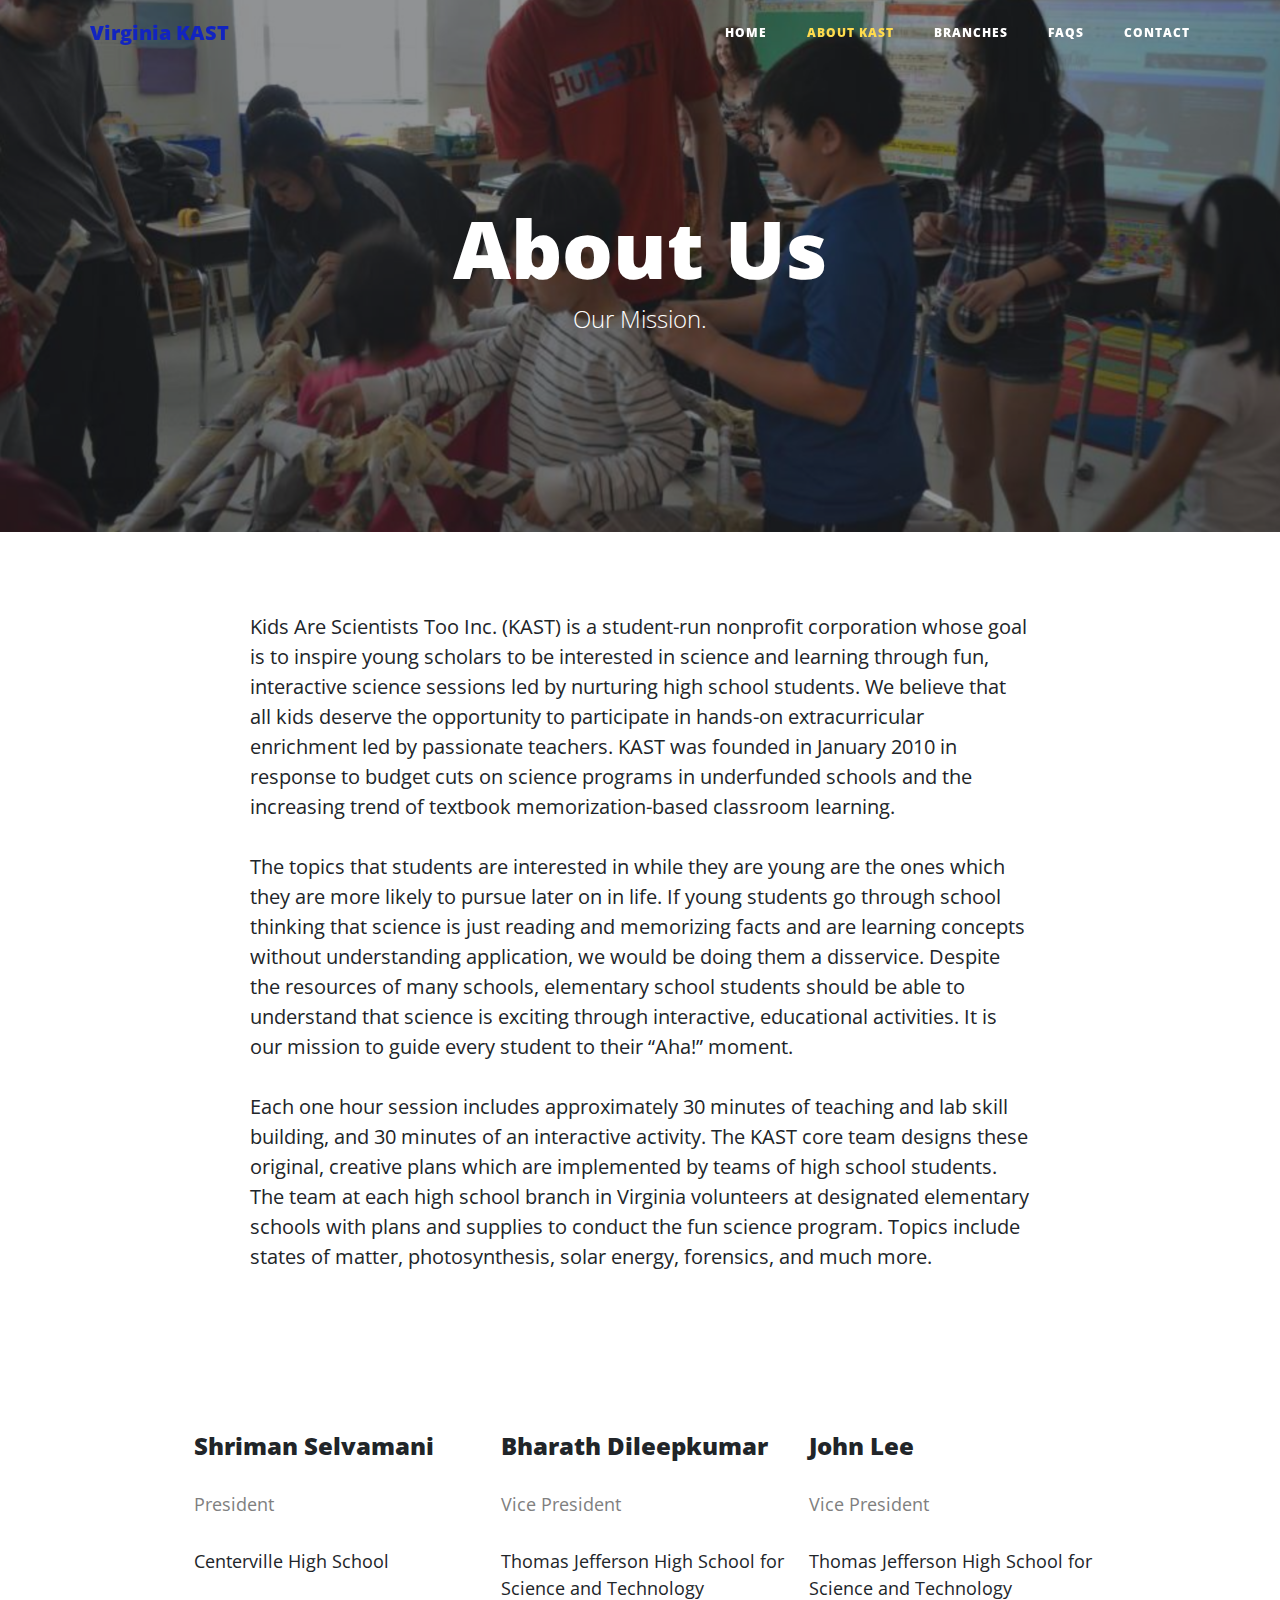
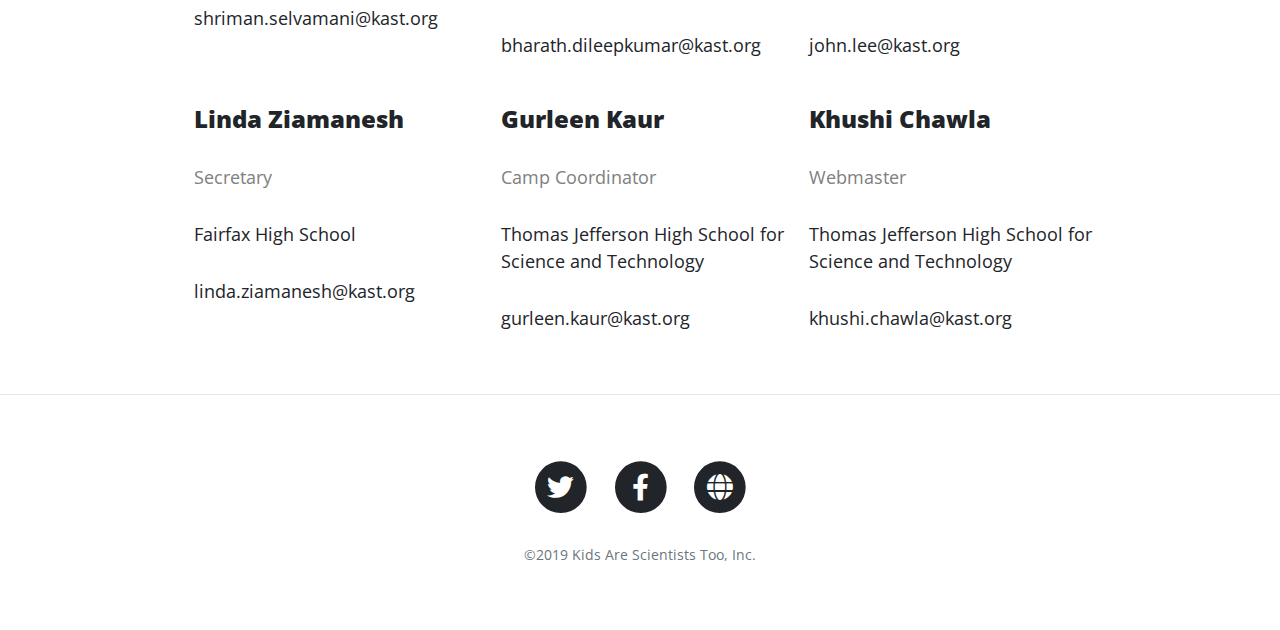
==== commit d18b18e5: "minor change" ====
--- a/about.html
+++ b/about.html
@@ -95,7 +95,7 @@
       </div>
     </div>
     <p></p>
-    <div class = "row sidespacing">
+    <div class = "sidespacing">
       <div class="column"> 
         <!--<img src="/w3images/team1.jpg" alt="Jane" style="width:100%">-->
         <div class="container">
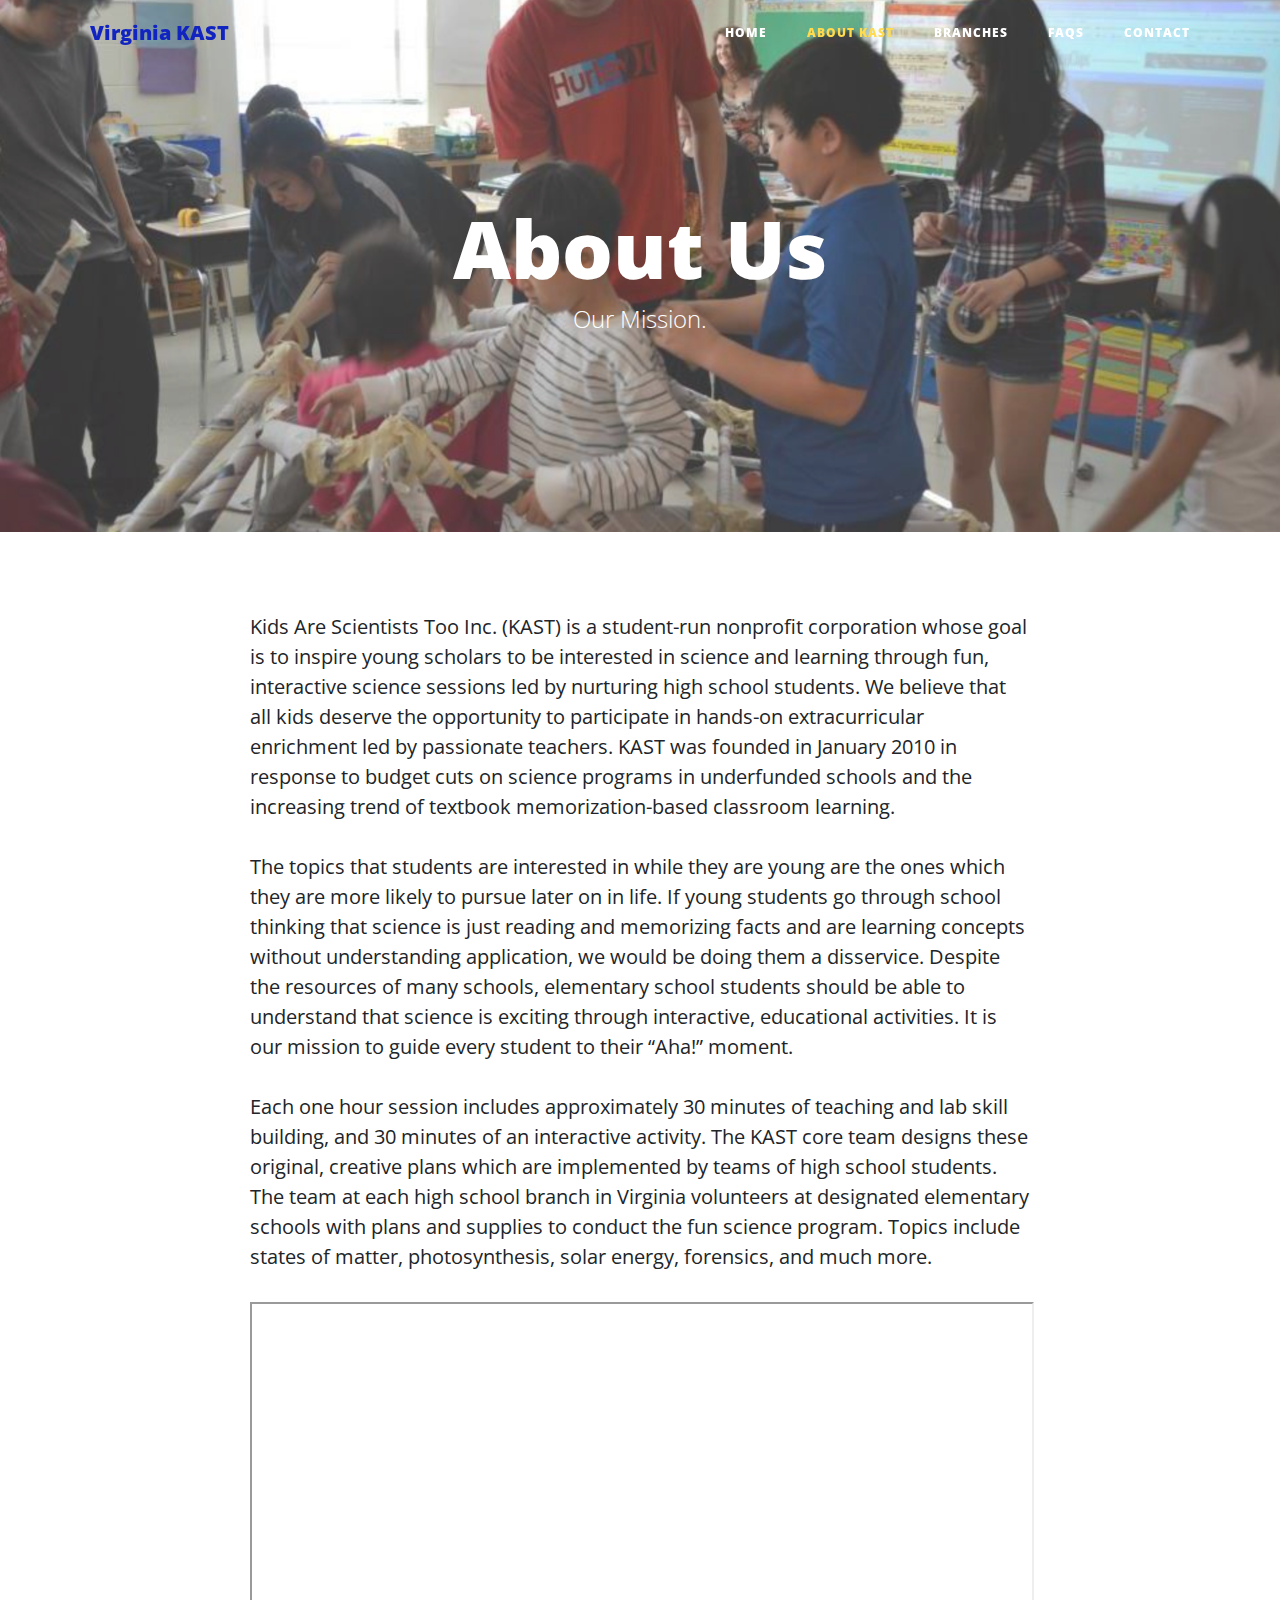
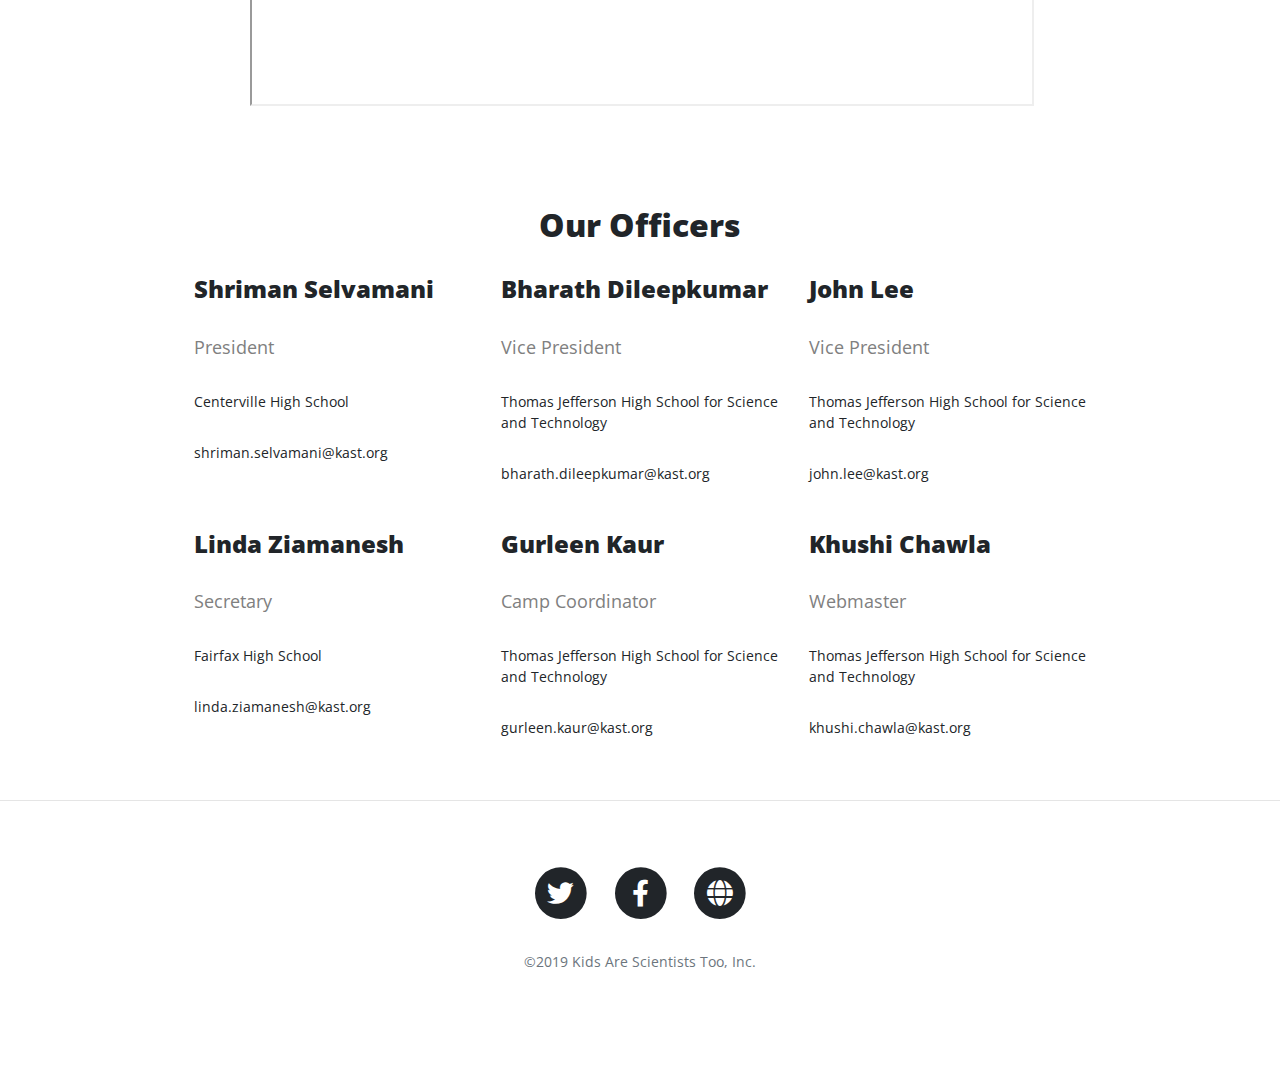
==== commit 0327fd7c: "updated" ====
--- a/about.html
+++ b/about.html
@@ -46,15 +46,13 @@
           <li class="nav-item">
             <div class = "dropdown">
               <button class = "dropbtn">Branches</button>
-              <!--<button class="dropbtn nav-link">Branches</button>-->
               <div class = "dropdown-content"> 
-                <a href="liberty.html">Liberty High School</a>
-		<a href="maggie.html">Maggie Walker Governer's School</a>
-		<a href="midlothian.html">Midlothian High School</a>
-		<a href="tjhsst.html">TJHSST</a>
+                <a href="schools/liberty.html">Liberty High School</a>
+		<a href="schools/maggie.html">Maggie Walker Governer's School</a>
+		<a href="schools/midlothian.html">Midlothian High School</a>
+		<a href="schools/tjhsst.html">TJHSST</a>
               </div>
             </div>
-            <!--<a class="nav-link" href="post.html">Branches</a>-->
           </li>
           <li class="nav-item">
             <a class="nav-link" href="faq.html">FAQs</a>
@@ -92,62 +90,66 @@
         <p>The topics that students are interested in while they are young are the ones which they are more likely to pursue later on in life. If  young students go through school thinking that science is just reading and memorizing facts and are learning concepts without understanding application, we would be doing them a disservice. Despite the resources of many schools, elementary school students should be able to understand that science is exciting through interactive, educational activities. It is our mission to guide every student to their “Aha!” moment.</p>
 
         <p>Each one hour session includes approximately 30 minutes of teaching and lab skill building, and 30 minutes of an interactive activity. The KAST core team designs these original, creative plans which are implemented by teams of high school students. The team at each high school branch in Virginia volunteers at designated elementary schools with plans and supplies to conduct the fun science program. Topics include states of matter, photosynthesis, solar energy, forensics, and much more.</p> 
-      </div>
-    </div>
-    <p></p>
+        <iframe width="100%" height="400" class="centered" src="https://www.youtube.com/embed/8aIFg1efW9k?autoplay=1"></iframe>
+      </div>
+
+      </div>
     <div class = "sidespacing">
-      <div class="column"> 
-        <!--<img src="/w3images/team1.jpg" alt="Jane" style="width:100%">-->
+      <h2 class = "centered">Our Officers</h2>
+      <!--uncomment the img comments to add pictures of the officers-->
+      <p></p>
+      <div class="columnabt"> 
+        <!--<img src="./img/shriman.jpg" alt="" style="width:100%">-->
         <div class="container">
           <h4>Shriman Selvamani</h4>
           <p class="position">President</p>
-          <p>Centerville High School</p>
-          <p>shriman.selvamani@kast.org</p>
-        </div>
-      </div>
-      <div class = "column">
-        <!--<img src="/w3images/team1.jpg" alt="Jane" style="width:100%">-->
+          <p class="small">Centerville High School</p>
+          <p class="small">shriman.selvamani@kast.org</p>
+        </div>
+      </div>
+      <div class = "columnabt">
+        <!--<img src="./img/bharath.jpg" alt="" style="width:100%">-->
         <div class="container">
           <h4>Bharath Dileepkumar</h4>
           <p class="position">Vice President</p>
-          <p>Thomas Jefferson High School for Science and Technology</p>
-          <p>bharath.dileepkumar@kast.org</p>
-        </div>
-      </div>
-      <div class = "column">       
-        <!--<img src="/w3images/team1.jpg" alt="Jane" style="width:100%">-->
+          <p class="small">Thomas Jefferson High School for Science and Technology</p>
+          <p class="small">bharath.dileepkumar@kast.org</p>
+        </div>
+      </div>
+      <div class = "columnabt">       
+        <!--<img src="./img/john.jpg" alt="" style="width:100%">-->
         <div class="container">
           <h4>John Lee</h4>
           <p class="position">Vice President</p>
-          <p>Thomas Jefferson High School for Science and Technology</p>
-          <p>john.lee@kast.org</p>
-        </div>
-      </div>
-      <div class = "column">
-        <!--<img src="/w3images/team1.jpg" alt="Jane" style="width:100%">-->
+          <p class="small">Thomas Jefferson High School for Science and Technology</p>
+          <p class="small">john.lee@kast.org</p>
+        </div>
+      </div>
+      <div class = "columnabt">
+        <!--<img src="./img/linda.jpg" alt="" style="width:100%">-->
         <div class="container">
           <h4>Linda Ziamanesh</h4>
           <p class="position">Secretary</p>
-          <p>Fairfax High School</p>
-          <p>linda.ziamanesh@kast.org</p>
-        </div>
-      </div>
-      <div class = "column">
-        <!--<img src="/w3images/team1.jpg" alt="Jane" style="width:100%">-->
+          <p class="small">Fairfax High School</p>
+          <p class="small">linda.ziamanesh@kast.org</p>
+        </div>
+      </div>
+      <div class = "columnabt">
+        <!--<img src="./img/gurleen.jpg" alt="" style="width:100%">-->
         <div class="container">
           <h4>Gurleen Kaur</h4>
           <p class="position">Camp Coordinator</p>
-          <p>Thomas Jefferson High School for Science and Technology</p>
-          <p>gurleen.kaur@kast.org</p>
-        </div>
-      </div>
-      <div class = "column">
-         <!--<img src="/w3images/team1.jpg" alt="Jane" style="width:100%">-->
+          <p class="small">Thomas Jefferson High School for Science and Technology</p>
+          <p class="small">gurleen.kaur@kast.org</p>
+        </div>
+      </div>
+      <div class = "columnabt">
+         <!--<img src="./img/khushi.jpg" alt="" style="width:100%">-->
         <div class="container">
           <h4>Khushi Chawla</h4>
           <p class="position">Webmaster</p>
-          <p>Thomas Jefferson High School for Science and Technology</p>
-          <p>khushi.chawla@kast.org</p>
+          <p class="small">Thomas Jefferson High School for Science and Technology</p>
+          <p class="small">khushi.chawla@kast.org</p>
         </div> 
       </div>
     </div>
@@ -187,7 +189,6 @@
             </li>
           </ul>
           <p class="copyright text-muted">©2019 Kids Are Scientists Too, Inc.</p>
-          <!--<p>Created and maintained by Khushi Chawla</p>-->
         </div>
       </div>
     </div>
--- a/css/clean-blog.css
+++ b/css/clean-blog.css
@@ -40,7 +40,7 @@
 }
 
 a:focus, a:hover {
-  color: #0085A1;
+  color: #1224C0;
 }
 
 blockquote {
@@ -67,13 +67,13 @@
 
 ::-moz-selection {
   color: #fff;
-  background: #0085A1;
+  background: #1224C0 !important;
   text-shadow: none;
 }
 
 ::selection {
   color: #fff;
-  background: #0085A1;
+  background: #1224C0 !important;
   text-shadow: none;
 }
 
@@ -160,10 +160,10 @@
     color: #212529;
   }
   #mainNav.is-fixed .navbar-brand:focus, #mainNav.is-fixed .navbar-brand:hover {
-    color: #0085A1;
+    color: #1224C0;
   }
   #mainNav.is-fixed .navbar-brand:focus, #mainNav.is-fixed .dropbtn:hover {
-    color: #0085A1;
+    color: #1224C0;
   }
   #mainNav.is-fixed .navbar-nav > li.nav-item > a {
     color: #212529;
@@ -172,7 +172,7 @@
     color: #212529;
   }
   #mainNav.is-fixed .navbar-nav > li.nav-item > a:focus, #mainNav.is-fixed .navbar-nav > li.nav-item > a:hover {
-    color: #0085A1;
+    color: #1224C0;
   }
   #mainNav.is-visible {
     /* if the user changes the scrolling direction, we show the header */
@@ -195,8 +195,8 @@
   left: 0;
   height: 100%;
   width: 100%;
-  background-color: #212529;
-  opacity: 0.5;
+  background-color: #FFFFFF;
+  opacity: 0.2;
 }
 
 header.masthead .page-heading,
@@ -285,7 +285,7 @@
 
 .post-preview > a:focus, .post-preview > a:hover {
   text-decoration: none;
-  color: #0085A1;
+  color: #1224C0;
 }
 
 .post-preview > a > .post-title {
@@ -313,7 +313,7 @@
 
 .post-preview > .post-meta > a:focus, .post-preview > .post-meta > a:hover {
   text-decoration: underline;
-  color: #0085A1;
+  color: #1224C0;
 }
 
 @media only screen and (min-width: 768px) {
@@ -374,7 +374,7 @@
 }
 
 .floating-label-form-group-with-focus label {
-  color: #0085A1;
+  color: #1224C0;
 }
 
 form .form-group:first-child .floating-label-form-group {
@@ -408,7 +408,12 @@
 
 .btn-primary {
   background-color: #1224C0 !important;
-  border-color: #0085A1;
+  border-color: #1224C0 !important;
+}
+
+.btn-primary:hover {
+  background-color: #1212A3 !important;
+  border-color: #1212A3 !important;
 }
 
 .btn-primary:hover, .btn-primary:focus, .btn-primary:active {
--- a/css/clean-blog.min.css
+++ b/css/clean-blog.min.css
@@ -2,4 +2,4 @@
  * Start Bootstrap - Clean Blog v5.0.8 (https://startbootstrap.com/template-overviews/clean-blog)
  * Copyright 2013-2019 Start Bootstrap
  * Licensed under MIT (https://github.com/BlackrockDigital/startbootstrap-clean-blog/blob/master/LICENSE)
- */body{font-size:20px;color:#212529;font-family:Lora,'Times New Roman',serif}p{line-height:1.5;margin:30px 0}p a{text-decoration:underline}h1,h2,h3,h4,h5,h6{font-weight:800;font-family:'Open Sans','Helvetica Neue',Helvetica,Arial,sans-serif}a{color:#212529;transition:all .2s}a:focus,a:hover{color:#0085a1}blockquote{font-style:italic;color:#868e96}.section-heading{font-size:36px;font-weight:700;margin-top:60px}.caption{font-size:14px;font-style:italic;display:block;margin:0;padding:10px;text-align:center;border-bottom-right-radius:5px;border-bottom-left-radius:5px}::-moz-selection{color:#fff;background:#0085a1;text-shadow:none}::selection{color:#fff;background:#0085a1;text-shadow:none}img::-moz-selection{color:#fff;background:0 0}img::selection{color:#fff;background:0 0}img::-moz-selection{color:#fff;background:0 0}#mainNav{position:absolute;border-bottom:1px solid #e9ecef;background-color:#fff;font-family:'Open Sans','Helvetica Neue',Helvetica,Arial,sans-serif}#mainNav .navbar-brand{font-weight:800;color:#343a40}#mainNav .navbar-toggler{font-size:12px;font-weight:800;padding:13px;text-transform:uppercase;color:#343a40}#mainNav .navbar-nav>li.nav-item>a{font-size:12px;font-weight:800;letter-spacing:1px;text-transform:uppercase}@media only screen and (min-width:992px){#mainNav{border-bottom:1px solid transparent;background:0 0}#mainNav .navbar-brand{padding:10px 20px;color:#fff}#mainNav .navbar-brand:focus,#mainNav .navbar-brand:hover{color:rgba(255,255,255,.8)}#mainNav .navbar-nav>li.nav-item>a{padding:10px 20px;color:#fff}#mainNav .navbar-nav>li.nav-item>a:focus,#mainNav .navbar-nav>li.nav-item>a:hover{color:rgba(255,255,255,.8)}}@media only screen and (min-width:992px){#mainNav{transition:background-color .2s;transform:translate3d(0,0,0);-webkit-backface-visibility:hidden}#mainNav.is-fixed{position:fixed;top:-67px;transition:transform .2s;border-bottom:1px solid #fff;background-color:rgba(255,255,255,.9)}#mainNav.is-fixed .navbar-brand{color:#212529}#mainNav.is-fixed .navbar-brand:focus,#mainNav.is-fixed .navbar-brand:hover{color:#0085a1}#mainNav.is-fixed .navbar-nav>li.nav-item>a{color:#212529}#mainNav.is-fixed .navbar-nav>li.nav-item>a:focus,#mainNav.is-fixed .navbar-nav>li.nav-item>a:hover{color:#0085a1}#mainNav.is-visible{transform:translate3d(0,100%,0)}}header.masthead{margin-bottom:50px;background:no-repeat center center;background-color:#868e96;background-attachment:scroll;position:relative;background-size:cover}header.masthead .overlay{position:absolute;top:0;left:0;height:100%;width:100%;background-color:#212529;opacity:.5}header.masthead .page-heading,header.masthead .post-heading,header.masthead .site-heading{padding:200px 0 150px;color:#fff}@media only screen and (min-width:768px){header.masthead .page-heading,header.masthead .post-heading,header.masthead .site-heading{padding:200px 0}}header.masthead .page-heading,header.masthead .site-heading{text-align:center}header.masthead .page-heading h1,header.masthead .site-heading h1{font-size:50px;margin-top:0}header.masthead .page-heading .subheading,header.masthead .site-heading .subheading{font-size:24px;font-weight:300;line-height:1.1;display:block;margin:10px 0 0;font-family:'Open Sans','Helvetica Neue',Helvetica,Arial,sans-serif}@media only screen and (min-width:768px){header.masthead .page-heading h1,header.masthead .site-heading h1{font-size:80px}}header.masthead .post-heading h1{font-size:35px}header.masthead .post-heading .meta,header.masthead .post-heading .subheading{line-height:1.1;display:block}header.masthead .post-heading .subheading{font-size:24px;font-weight:600;margin:10px 0 30px;font-family:'Open Sans','Helvetica Neue',Helvetica,Arial,sans-serif}header.masthead .post-heading .meta{font-size:20px;font-weight:300;font-style:italic;font-family:Lora,'Times New Roman',serif}header.masthead .post-heading .meta a{color:#fff}@media only screen and (min-width:768px){header.masthead .post-heading h1{font-size:55px}header.masthead .post-heading .subheading{font-size:30px}}.post-preview>a{color:#212529}.post-preview>a:focus,.post-preview>a:hover{text-decoration:none;color:#0085a1}.post-preview>a>.post-title{font-size:30px;margin-top:30px;margin-bottom:10px}.post-preview>a>.post-subtitle{font-weight:300;margin:0 0 10px}.post-preview>.post-meta{font-size:18px;font-style:italic;margin-top:0;color:#868e96}.post-preview>.post-meta>a{text-decoration:none;color:#212529}.post-preview>.post-meta>a:focus,.post-preview>.post-meta>a:hover{text-decoration:underline;color:#0085a1}@media only screen and (min-width:768px){.post-preview>a>.post-title{font-size:36px}}.floating-label-form-group{font-size:14px;position:relative;margin-bottom:0;padding-bottom:.5em;border-bottom:1px solid #dee2e6}.floating-label-form-group input,.floating-label-form-group textarea{font-size:1.5em;position:relative;z-index:1;padding:0;resize:none;border:none;border-radius:0;background:0 0;box-shadow:none!important;font-family:Lora,'Times New Roman',serif}.floating-label-form-group input::-webkit-input-placeholder,.floating-label-form-group textarea::-webkit-input-placeholder{color:#868e96;font-family:Lora,'Times New Roman',serif}.floating-label-form-group label{font-size:.85em;line-height:1.764705882em;position:relative;z-index:0;top:2em;display:block;margin:0;transition:top .3s ease,opacity .3s ease;vertical-align:middle;vertical-align:baseline;opacity:0}.floating-label-form-group .help-block{margin:15px 0}.floating-label-form-group-with-value label{top:0;opacity:1}.floating-label-form-group-with-focus label{color:#0085a1}form .form-group:first-child .floating-label-form-group{border-top:1px solid #dee2e6}footer{padding:50px 0 65px}footer .list-inline{margin:0;padding:0}footer .copyright{font-size:14px;margin-bottom:0;text-align:center}.btn{font-size:14px;font-weight:800;padding:15px 25px;letter-spacing:1px;text-transform:uppercase;border-radius:0;font-family:'Open Sans','Helvetica Neue',Helvetica,Arial,sans-serif}.btn-primary{background-color:#0085a1;border-color:#0085a1}.btn-primary:active,.btn-primary:focus,.btn-primary:hover{color:#fff;background-color:#00657b!important;border-color:#00657b!important}.btn-lg{font-size:16px;padding:25px 35px}+ */body{font-size:20px;color:#212529;font-family:Lora,'Times New Roman',serif}p{line-height:1.5;margin:30px 0 !important}p a{text-decoration:underline}h1,h2,h3,h4,h5,h6{font-weight:800;font-family:'Open Sans','Helvetica Neue',Helvetica,Arial,sans-serif}a{color:#212529;transition:all .2s}a:focus,a:hover{color:#1224C0}blockquote{font-style:italic;color:#868e96}.section-heading{font-size:36px;font-weight:700;margin-top:60px}.caption{font-size:14px;font-style:italic;display:block;margin:0;padding:10px;text-align:center;border-bottom-right-radius:5px;border-bottom-left-radius:5px}::-moz-selection{color:#fff;background:#1224C0;text-shadow:none}::selection{color:#fff;background:#1224C0;text-shadow:none}img::-moz-selection{color:#fff;background:0 0}img::selection{color:#fff;background:0 0}img::-moz-selection{color:#fff;background:0 0}#mainNav{position:absolute;border-bottom:1px solid #e9ecef;background-color:#fff;font-family:'Open Sans','Helvetica Neue',Helvetica,Arial,sans-serif}#mainNav .navbar-brand{font-weight:800;color:#343a40}#mainNav .navbar-toggler{font-size:12px;font-weight:800;padding:13px;text-transform:uppercase;color:#343a40}#mainNav .navbar-nav>li.nav-item>a{font-size:12px;font-weight:800;letter-spacing:1px;text-transform:uppercase}@media only screen and (min-width:992px){#mainNav{border-bottom:1px solid transparent;background:0 0}#mainNav .navbar-brand{padding:10px 20px;color:#fff}#mainNav .navbar-brand:focus,#mainNav .navbar-brand:hover{color:rgba(255,255,255,.8)}#mainNav .navbar-nav>li.nav-item>a{padding:10px 20px;color:#fff}#mainNav .navbar-nav>li.nav-item>a:focus,#mainNav .navbar-nav>li.nav-item>a:hover{color:rgba(255,255,255,.8)}}@media only screen and (min-width:992px){#mainNav{transition:background-color .2s;transform:translate3d(0,0,0);-webkit-backface-visibility:hidden}#mainNav.is-fixed{position:fixed;top:-67px;transition:transform .2s;border-bottom:1px solid #fff;background-color:rgba(255,255,255,.9)}#mainNav.is-fixed .navbar-brand{color:#212529}#mainNav.is-fixed .navbar-brand:focus,#mainNav.is-fixed .navbar-brand:hover{color:#1224C0}#mainNav.is-fixed .navbar-nav>li.nav-item>a{color:#212529}#mainNav.is-fixed .navbar-nav>li.nav-item>a:focus,#mainNav.is-fixed .navbar-nav>li.nav-item>a:hover{color:#1224C0}#mainNav.is-visible{transform:translate3d(0,100%,0)}}header.masthead{margin-bottom:50px;background:no-repeat center center;background-color:#868e96;background-attachment:scroll;position:relative;background-size:cover}header.masthead .overlay{position:absolute;top:0;left:0;height:100%;width:100%;background-color:#FFFFFF;opacity:.2}header.masthead .page-heading,header.masthead .post-heading,header.masthead .site-heading{padding:200px 0 150px;color:#fff}@media only screen and (min-width:768px){header.masthead .page-heading,header.masthead .post-heading,header.masthead .site-heading{padding:200px 0}}header.masthead .page-heading,header.masthead .site-heading{text-align:center}header.masthead .page-heading h1,header.masthead .site-heading h1{font-size:50px;margin-top:0}header.masthead .page-heading .subheading,header.masthead .site-heading .subheading{font-size:24px;font-weight:300;line-height:1.1;display:block;margin:10px 0 0;font-family:'Open Sans','Helvetica Neue',Helvetica,Arial,sans-serif}@media only screen and (min-width:768px){header.masthead .page-heading h1,header.masthead .site-heading h1{font-size:80px}}header.masthead .post-heading h1{font-size:35px}header.masthead .post-heading .meta,header.masthead .post-heading .subheading{line-height:1.1;display:block}header.masthead .post-heading .subheading{font-size:24px;font-weight:600;margin:10px 0 30px;font-family:'Open Sans','Helvetica Neue',Helvetica,Arial,sans-serif}header.masthead .post-heading .meta{font-size:20px;font-weight:300;font-style:italic;font-family:Lora,'Times New Roman',serif}header.masthead .post-heading .meta a{color:#fff}@media only screen and (min-width:768px){header.masthead .post-heading h1{font-size:55px}header.masthead .post-heading .subheading{font-size:30px}}.post-preview>a{color:#212529}.post-preview>a:focus,.post-preview>a:hover{text-decoration:none;color:#1224C0}.post-preview>a>.post-title{font-size:30px;margin-top:30px;margin-bottom:10px}.post-preview>a>.post-subtitle{font-weight:300;margin:0 0 10px}.post-preview>.post-meta{font-size:18px;font-style:italic;margin-top:0;color:#868e96}.post-preview>.post-meta>a{text-decoration:none;color:#212529}.post-preview>.post-meta>a:focus,.post-preview>.post-meta>a:hover{text-decoration:underline;color:#1224C0}@media only screen and (min-width:768px){.post-preview>a>.post-title{font-size:36px}}.floating-label-form-group{font-size:14px;position:relative;margin-bottom:0;padding-bottom:.5em;border-bottom:1px solid #dee2e6}.floating-label-form-group input,.floating-label-form-group textarea{font-size:1.5em;position:relative;z-index:1;padding:0;resize:none;border:none;border-radius:0;background:0 0;box-shadow:none!important;font-family:Lora,'Times New Roman',serif}.floating-label-form-group input::-webkit-input-placeholder,.floating-label-form-group textarea::-webkit-input-placeholder{color:#868e96;font-family:Lora,'Times New Roman',serif}.floating-label-form-group label{font-size:.85em;line-height:1.764705882em;position:relative;z-index:0;top:2em;display:block;margin:0;transition:top .3s ease,opacity .3s ease;vertical-align:middle;vertical-align:baseline;opacity:0}.floating-label-form-group .help-block{margin:15px 0}.floating-label-form-group-with-value label{top:0;opacity:1}.floating-label-form-group-with-focus label{color:#1224C0}form .form-group:first-child .floating-label-form-group{border-top:1px solid #dee2e6}footer{padding:50px 0 65px}footer .list-inline{margin:0;padding:0}footer .copyright{font-size:14px;margin-bottom:0;text-align:center}.btn{font-size:14px;font-weight:800;padding:15px 25px;letter-spacing:1px;text-transform:uppercase;border-radius:0;font-family:'Open Sans','Helvetica Neue',Helvetica,Arial,sans-serif}.btn-primary{background-color:#1224C0;border-color:#1224C0}.btn-primary:active,.btn-primary:focus,.btn-primary:hover{color:#fff;background-color:#00657b!important;border-color:#00657b!important}.btn-lg{font-size:16px;padding:25px 35px}
--- a/css/index.css
+++ b/css/index.css
@@ -8,6 +8,14 @@
 
 
 .column {
+  width: 31%;
+  margin: 0 auto;
+  margin-bottom: 16px !important;
+  padding: 0 8px;
+  font-size: 18px;
+}
+
+.columnabt {
   float: left;
   width: 31%;
   margin-bottom: 16px;
@@ -15,8 +23,8 @@
   font-size: 18px;
 }
 
+
 .column2 {
-  float: left;
   width: 20%;
   margin-bottom: 16px;
   padding: 0 20px;
@@ -44,10 +52,13 @@
 
 .sidespacing {
   padding: 100px;
+  margin: auto;
 }
 
 .centered {
   text-align: center;
+  margin: auto;
+  display: block;
 }
 
 .centeredimg{
@@ -55,8 +66,32 @@
   margin-left: auto;
   margin-right: auto;
   background-size: cover !important;
+  width: 200px;
+  height: 250px;
+  object-fit: cover;
 }
 
 p {
   font-family: 'Open Sans','Helvetica Neue',Helvetica,Arial,sans-serif !important; 
 }
+
+.imagespacing{
+  display: block;
+  position: relative !important;
+}
+
+.imagespacing::before{
+  content: "" !important;
+  opacity: 0.3 !important;
+  top: 0;
+  left: 0;
+  bottom: 0;
+  right: 0;
+  position: absolute !important;
+}
+
+p.small{
+  font-size: 14px;
+  margin: 10px, 0px !important;
+}
+
